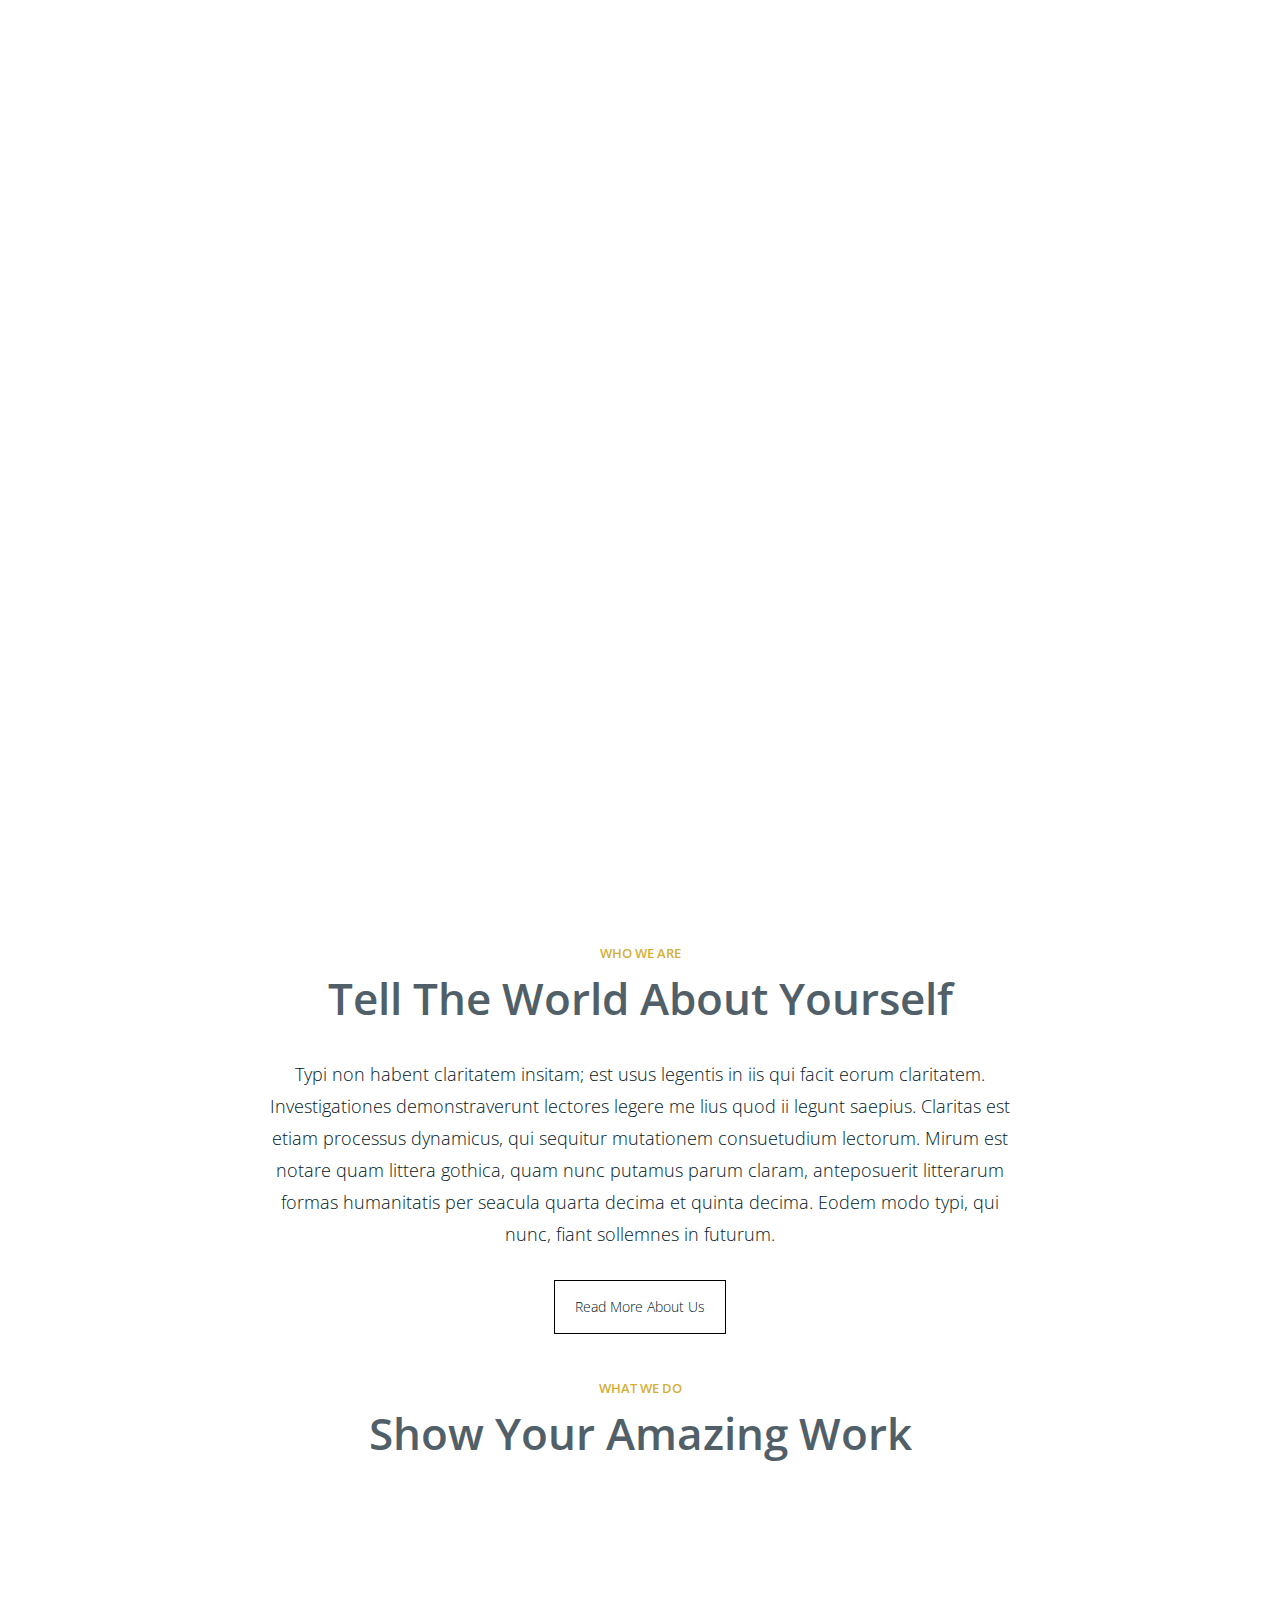
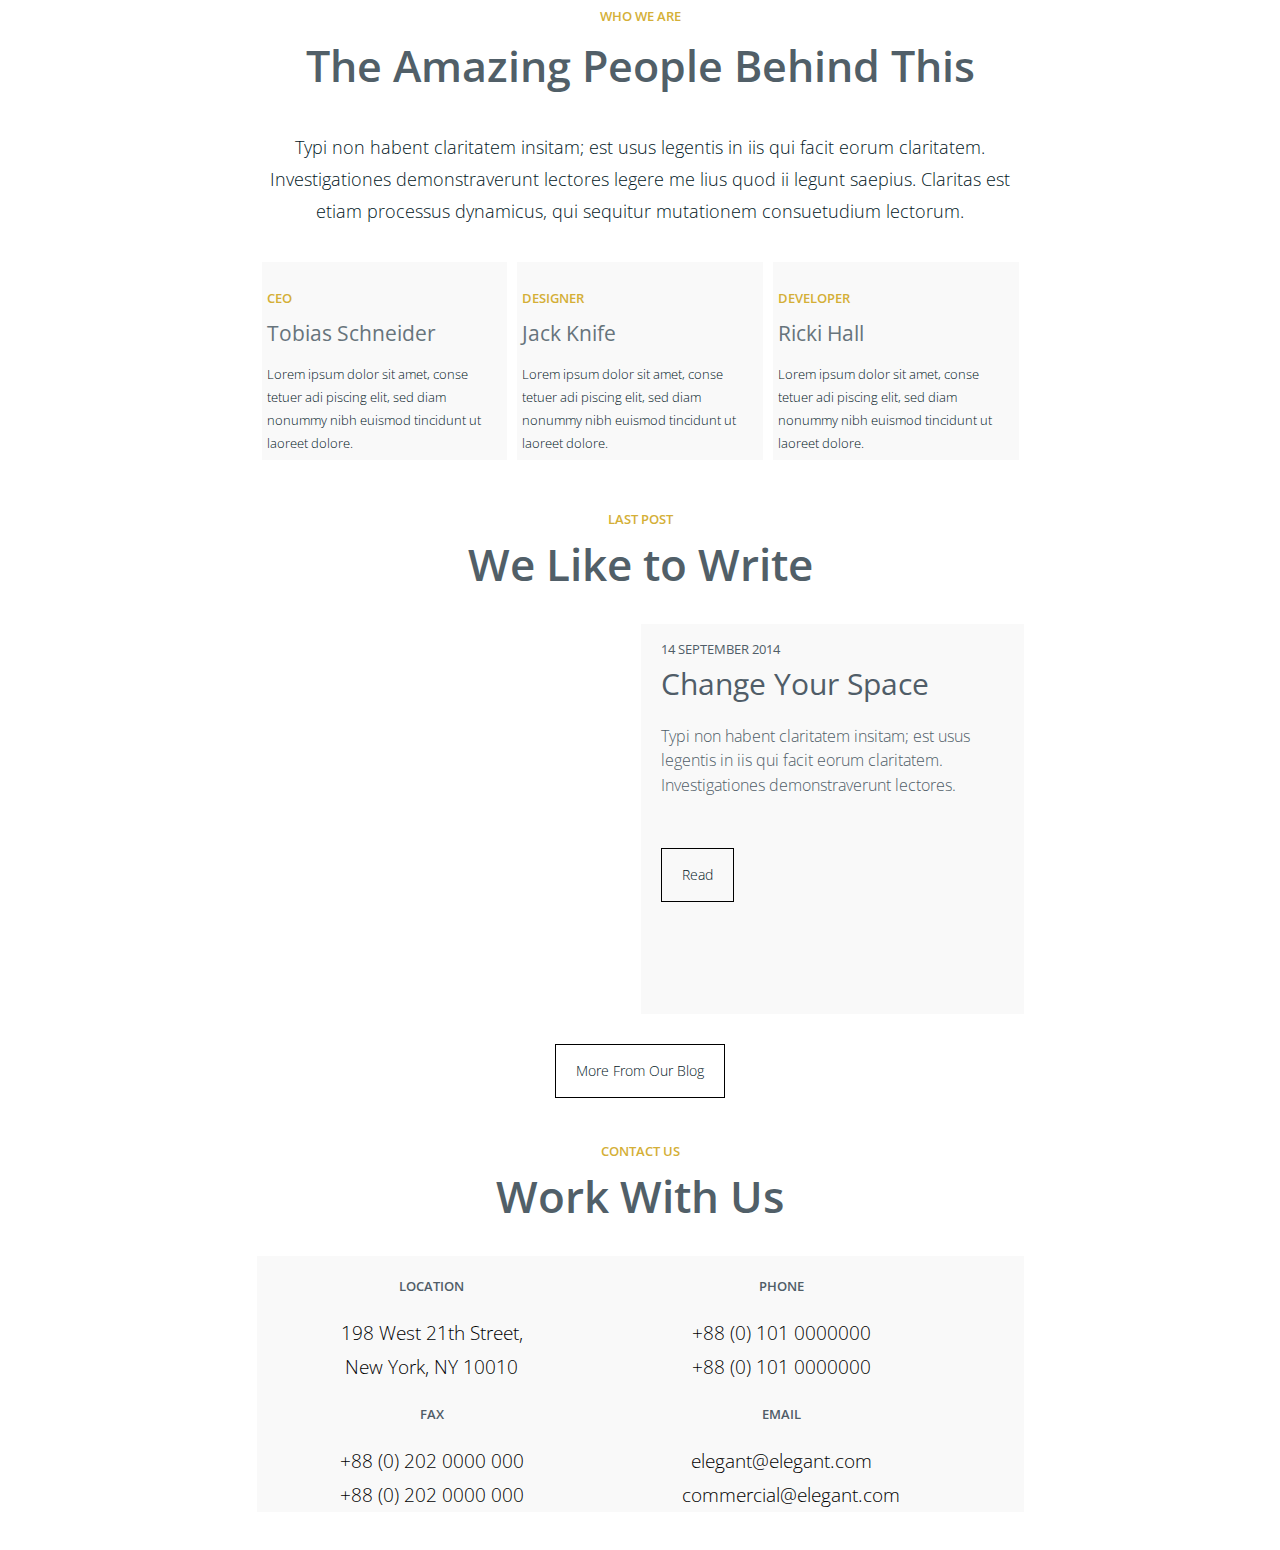
==== index.html @ 6fe23648 "Add files via upload" ====
<!DOCTYPE html>
<html lang="en">
  <head>
    <meta charset="UTF-8" />
    <meta name="viewport" content="width=device-width, initial-scale=1.0" />
    <title>Elegant - Home</title>
    <link rel="stylesheet" href="main.css" />
  </head>

  <body>
    <div class="menu-wrapper">
      <nav>
        <ul>
          <li><a href="index.html">Home</a></li>
          <li><a href="about.html">About</a></li>
          <li><a href="blog.html">Blog</a></li>
          <li><a href="work.html">Work</a></li>
          <li><a href="contact.html">Contact</a></li>
          <li><a href="project.html">Project</a></li>
        </ul>
      </nav>
    </div>
    <header>
      <div class="logo">
        <img src="img/logo.png" alt="" />
      </div>

      <div class="menu">
        <nav>
          <ul>
            <li><a href="index.html">Home</a></li>
            <li><a href="about.html">About</a></li>
            <li><a href="blog.html">Blog</a></li>
            <li><a href="work.html">Work</a></li>
            <li><a href="contact.html">Contact</a></li>
            <li><a href="project.html">Project</a></li>
          </ul>
        </nav>

        <div class="hamburglar" id="hamburger">
          <div id="hamburgertop"></div>
          <svg viewBox="-1 -1 66 66">
            <path
              id="hamburgercircle"
              d="M16,32h32c0,0,11.723-0.306,10.75-11 c-0.25-2.75-1.644-4.971-2.869-7.151C50.728,7.08,42.767,2.569,33.733,2.054C33.159,2.033,32.599,2,32,2C15.432,2,2,15.432,2,32 c0,16.566,13.432,30,30,30c16.566,0,30-13.434,30-30C62,15.5,48.5,2,32,2S1.875,15.5,1.875,32"
            ></path>
          </svg>
          <div id="hamburgerbottom"></div>
        </div>
      </div>

      <div class="header-main">
        <div class="header-main__text">Say Haloa to your Portfolio</div>
      </div>
      <div class="arrow__wrapper">
        <img src="img/project/img_arrow-down.png" alt="" class="arrow" />
      </div>
    </header>

    <section class="weare container">
      <div class="weare__toptext">Who we Are</div>
      <div class="weare__title">Tell The World About Yourself</div>
      <div class="weare__text">
        Typi non habent claritatem insitam; est usus legentis in iis qui facit
        eorum claritatem. Investigationes demonstraverunt lectores legere me
        lius quod ii legunt saepius. Claritas est etiam processus dynamicus, qui
        sequitur mutationem consuetudium lectorum. Mirum est notare quam littera
        gothica, quam nunc putamus parum claram, anteposuerit litterarum formas
        humanitatis per seacula quarta decima et quinta decima. Eodem modo typi,
        qui nunc, fiant sollemnes in futurum.
      </div>
      <a href="about.html" class="btn">Read More About Us</a>
    </section>

    <section class="wedo container">
      <div class="wedo__toptext">What We Do</div>
      <div class="wedo__title">Show Your Amazing Work</div>
      <div class="wrapper__img">
        <img src="img/img1.png" alt="" />
        <img src="img/img2.png" alt="" />
        <img src="img/img3.png" alt="" />
        <img src="img/img4.png" alt="" />
        <img src="img/img5.png" alt="" />
        <img src="img/img6.png" alt="" />
        <img src="img/img7.png" alt="" />
        <img src="img/img8.png" alt="" />
      </div>
    </section>

    <section class="weare2 container">
      <div class="weare2__toptext">Who we Are</div>
      <div class="weare2__title">The Amazing People Behind This</div>
      <div class="weare2__text">
        Typi non habent claritatem insitam; est usus legentis in iis qui facit
        eorum claritatem. Investigationes demonstraverunt lectores legere me
        lius quod ii legunt saepius. Claritas est etiam processus dynamicus, qui
        sequitur mutationem consuetudium lectorum.
      </div>
      <div class="flex-person">
        <div class="person">
          <img src="img/person1.png" alt="" />
          <div class="person__toptext">ceo</div>
          <div class="person__title">Tobias Schneider</div>
          <div class="person__text">
            Lorem ipsum dolor sit amet, conse tetuer adi piscing elit, sed diam
            nonummy nibh euismod tincidunt ut laoreet dolore.
          </div>
        </div>
        <div class="person">
          <img src="img/person2.png" alt="" />
          <div class="person__toptext">Designer</div>
          <div class="person__title">Jack Knife</div>
          <div class="person__text">
            Lorem ipsum dolor sit amet, conse tetuer adi piscing elit, sed diam
            nonummy nibh euismod tincidunt ut laoreet dolore.
          </div>
        </div>
        <div class="person">
          <img src="img/person3.png" alt="" />
          <div class="person__toptext">Developer</div>
          <div class="person__title">Ricki Hall</div>
          <div class="person__text">
            Lorem ipsum dolor sit amet, conse tetuer adi piscing elit, sed diam
            nonummy nibh euismod tincidunt ut laoreet dolore.
          </div>
        </div>
      </div>
    </section>

    <section class="lastpost container">
      <div class="lastpost__toptext">Last Post</div>
      <div class="lastpost__title">We Like to Write</div>
      <div class="lastpost__flex">
        <div class="img"></div>
        <div class="wrapper__text">
          <div class="data">14 September 2014</div>
          <div class="title">Change Your Space</div>
          <div class="text">
            Typi non habent claritatem insitam; est usus legentis in iis qui
            facit eorum claritatem. Investigationes demonstraverunt lectores.
          </div>
          <div class="wrapper-btn"><a href="#" class="btn">Read</a></div>
        </div>
      </div>

      <a href="blog.html" class="btn">More From Our Blog</a>
    </section>

    <section class="contactus container">
      <div class="contactus__toptext">Contact Us</div>
      <div class="contactus__title">Work With Us</div>
      <div class="contactus__flex">
        <div class="contactus__add">
          <div class="title">Location</div>
          <span>198 West 21th Street, New York, NY 10010</span>
        </div>
        <div class="contactus__add">
          <div class="title">Phone</div>
          <span>+88 (0) 101 0000000 +88 (0) 101 0000000</span>
        </div>
        <div class="contactus__add">
          <div class="title">Fax</div>
          <span>+88 (0) 202 0000 000 +88 (0) 202 0000 000</span>
        </div>
        <div class="contactus__add">
          <div class="title">Email</div>
          <span>elegant@elegant.com commercial@elegant.com</span>
        </div>
      </div>
    </section>

    <script src="https://ajax.googleapis.com/ajax/libs/jquery/3.5.1/jquery.min.js"></script>
    <script src="script.js"></script>
  </body>
</html>
---- main.css ----
@import url("https://fonts.googleapis.com/css2?family=Open+Sans:ital,wght@0,300;0,400;0,600;1,300&display=swap");
@import url("https://fonts.googleapis.com/css2?family=Cardo:wght@400;700&display=swap");
html, body, div, span, applet, object, iframe,
h1, h2, h3, h4, h5, h6, p, blockquote, pre,
a, abbr, acronym, address, big, cite, code,
del, dfn, em, img, ins, kbd, q, s, samp,
small, strike, strong, sub, sup, tt, var,
b, u, i, center,
dl, dt, dd, ol, ul, li,
fieldset, form, label, legend,
table, caption, tbody, tfoot, thead, tr, th, td,
article, aside, canvas, details, embed,
figure, figcaption, footer, header, hgroup,
menu, nav, output, ruby, section, summary,
time, mark, audio, video {
  margin: 0;
  padding: 0;
  border: 0;
  font-size: 100%;
  font: inherit;
  vertical-align: baseline;
}

/* HTML5 display-role reset for older browsers */
article, aside, details, figcaption, figure,
footer, header, hgroup, menu, nav, section {
  display: block;
}

body {
  line-height: 1;
}

ol, ul {
  list-style: none;
}

blockquote, q {
  quotes: none;
}

blockquote:before, blockquote:after,
q:before, q:after {
  content: '';
  content: none;
}

table {
  border-collapse: collapse;
  border-spacing: 0;
}

/* humburger */
body.no-scroll {
  overflow: hidden;
}

.hamburglar {
  -webkit-transform: scale(1);
  transform: scale(1);
  margin: 0;
  position: relative;
  display: none;
  width: 50px;
  height: 50px;
  -webkit-touch-callout: none;
  -webkit-user-select: none;
  -moz-user-select: none;
  -ms-user-select: none;
  user-select: none;
  cursor: pointer;
  z-index: 1000;
}

@media (max-width: 830px) {
  .hamburglar {
    display: block;
  }
}

.hamburglar svg {
  width: 100%;
  height: 100%;
  display: block;
}

#hamburgertop,
#hamburgerbottom {
  position: absolute;
  display: block;
  height: 4px;
  width: 30px;
  border-radius: 50px;
  background: #ffff;
}

#hamburgertop {
  top: 12px;
  left: 10px;
}

#hamburgerbottom {
  top: 34px;
  left: 10px;
  -webkit-transform: translateY(-100%);
  transform: translateY(-100%);
}

#hamburgertop,
#hamburgerbottom {
  -webkit-transform-origin: 31px 2px;
  transform-origin: 31px 2px;
  -webkit-transform: rotate(0deg);
  transform: rotate(0deg);
  -webkit-transition: all 500ms cubic-bezier(0.8, -1.1, 0.5, 1.9);
  transition: all 500ms cubic-bezier(0.8, -1.1, 0.5, 1.9);
}

#hamburgercircle {
  stroke-width: 5;
  fill: none;
  stroke: #fff;
  stroke-linecap: round;
  stroke-linejoin: round;
  stroke-miterlimit: 10;
  stroke-dasharray: 0 100 33 300;
  stroke-dashoffset: 101;
  -webkit-transition: all 750ms ease;
  transition: all 750ms ease;
}

.hamburglar.is-open #hamburgercircle {
  stroke-dasharray: 1 100 190 300;
  stroke-dashoffset: 1;
}

.hamburglar.is-open #hamburgertop {
  -webkit-transform: translateX(-4.5px) rotate(-45deg);
  transform: translateX(-4.5px) rotate(-45deg);
}

.hamburglar.is-open #hamburgerbottom {
  -webkit-transform: translateX(-4.5px) rotate(45deg);
  transform: translateX(-4.5px) rotate(45deg);
}

/* humburger end */
body {
  overflow-x: hidden;
}

.container {
  margin: 0 auto;
  max-width: 767px;
}

@media (max-width: 830px) {
  .container {
    max-width: 600px;
  }
}

@media (max-width: 650px) {
  .container {
    max-width: none;
    margin: none;
  }
}

.menu-wrapper {
  z-index: 100;
  position: absolute;
  width: 100vw;
  height: 100vh;
  background-color: #cfd8dc;
  -webkit-transform: translateY(-1000%);
          transform: translateY(-1000%);
  -webkit-transition-duration: 0.3s;
          transition-duration: 0.3s;
}

.menu-wrapper_active {
  -webkit-transform: translate(0);
          transform: translate(0);
}

.menu-wrapper ul {
  height: 100vh;
  display: -webkit-box;
  display: -ms-flexbox;
  display: flex;
  -webkit-box-orient: vertical;
  -webkit-box-direction: normal;
      -ms-flex-direction: column;
          flex-direction: column;
  -webkit-box-pack: center;
      -ms-flex-pack: center;
          justify-content: center;
  -webkit-box-align: center;
      -ms-flex-align: center;
          align-items: center;
}

.menu-wrapper ul li {
  padding-bottom: 25px;
}

.menu-wrapper ul a {
  text-decoration: none;
  color: #ffffff;
  font-family: "Open Sans";
  font-size: 35px;
  font-weight: 600;
  font-style: normal;
  letter-spacing: normal;
  line-height: 60px;
  text-align: left;
  text-transform: uppercase;
  -webkit-transition-duration: 0.5s;
          transition-duration: 0.5s;
}

.menu-wrapper ul a:hover {
  color: #111;
}

.btn {
  display: inline-block;
  border: 1px solid #000000;
  padding: 10px 20px;
  color: #021725;
  font-family: "Open Sans";
  font-size: 14px;
  font-weight: 300;
  font-style: normal;
  letter-spacing: normal;
  line-height: 32px;
  text-align: center;
  text-decoration: none;
  -webkit-transition-duration: 0.3s;
          transition-duration: 0.3s;
}

.btn:hover {
  color: #ffff;
  background-color: #000000;
}

.logo {
  position: absolute;
  left: 2%;
  top: 1%;
}

.logo__fixed {
  position: fixed;
}

@media (max-width: 830px) {
  .logo {
    left: 5%;
    top: 5%;
  }
}

.menu {
  position: absolute;
  right: 7%;
  top: 1%;
}

.menu ul {
  display: -webkit-box;
  display: -ms-flexbox;
  display: flex;
  -webkit-box-pack: center;
      -ms-flex-pack: center;
          justify-content: center;
  -webkit-box-align: center;
      -ms-flex-align: center;
          align-items: center;
}

.menu ul li {
  display: inline-block;
  padding-left: 20px;
}

.menu ul li a {
  text-decoration: none;
  color: #ffffff;
  font-family: "Open Sans";
  font-size: 16px;
  font-weight: 600;
  font-style: normal;
  letter-spacing: normal;
  line-height: 60px;
  text-align: left;
  text-transform: uppercase;
  -webkit-transition-duration: 0.5s;
          transition-duration: 0.5s;
}

.menu ul li a:hover {
  color: #111;
}

@media (max-width: 830px) {
  .menu {
    right: 5%;
    top: 3%;
  }
  .menu nav {
    display: none;
  }
}

.header-main {
  height: 100vh;
  width: 100vw;
  background-image: url(img/bg.png);
  background-repeat: no-repeat;
  background-size: cover;
  display: -webkit-box;
  display: -ms-flexbox;
  display: flex;
  -webkit-box-pack: center;
      -ms-flex-pack: center;
          justify-content: center;
  -webkit-box-align: center;
      -ms-flex-align: center;
          align-items: center;
}

.header-main__text {
  text-align: center;
  color: #ffffff;
  font-family: "Open Sans";
  font-size: calc( 40px + 40 * ((100vw - 320px) / 960));
  font-weight: 300;
  font-style: normal;
  letter-spacing: normal;
  line-height: 60px;
}

@media (max-width: 830px) {
  .header-main {
    background-image: url(img/index_mobile/bg.png);
  }
}

.weare {
  display: -webkit-box;
  display: -ms-flexbox;
  display: flex;
  -webkit-box-pack: center;
      -ms-flex-pack: center;
          justify-content: center;
  -webkit-box-align: center;
      -ms-flex-align: center;
          align-items: center;
  -webkit-box-orient: vertical;
  -webkit-box-direction: normal;
      -ms-flex-direction: column;
          flex-direction: column;
  padding-top: 3%;
}

.weare__toptext {
  color: #d4af37;
  font-family: "Open Sans";
  font-size: 13px;
  font-weight: 600;
  font-style: normal;
  letter-spacing: normal;
  line-height: 30px;
  text-align: left;
  text-transform: uppercase;
  margin-bottom: 10px;
}

.weare__title {
  color: #515f68;
  font-family: "Open Sans";
  font-size: calc( 25px + 19 * ((100vw - 320px) / 960));
  font-weight: 600;
  font-style: normal;
  letter-spacing: normal;
  line-height: 40px;
  text-align: left;
  margin-bottom: 40px;
}

.weare__text {
  max-width: 757px;
  color: #021725;
  font-family: "Open Sans";
  font-size: 18px;
  font-weight: 300;
  font-style: normal;
  letter-spacing: normal;
  line-height: 32px;
  text-align: center;
  margin-bottom: 30px;
}

.wedo {
  display: -webkit-box;
  display: -ms-flexbox;
  display: flex;
  -webkit-box-pack: center;
      -ms-flex-pack: center;
          justify-content: center;
  -webkit-box-align: center;
      -ms-flex-align: center;
          align-items: center;
  -webkit-box-orient: vertical;
  -webkit-box-direction: normal;
      -ms-flex-direction: column;
          flex-direction: column;
  padding-top: 3%;
}

.wedo__toptext {
  color: #d4af37;
  font-family: "Open Sans";
  font-size: 13px;
  font-weight: 600;
  font-style: normal;
  letter-spacing: normal;
  line-height: 30px;
  text-align: left;
  text-transform: uppercase;
  margin-bottom: 10px;
}

.wedo__title {
  color: #515f68;
  font-family: "Open Sans";
  font-size: calc( 25px + 19 * ((100vw - 320px) / 960));
  font-weight: 600;
  font-style: normal;
  letter-spacing: normal;
  line-height: 40px;
  text-align: left;
  margin-bottom: 40px;
}

.wrapper__img {
  margin: 30px;
  width: 100vw;
  display: -webkit-box;
  display: -ms-flexbox;
  display: flex;
  -ms-flex-wrap: wrap;
      flex-wrap: wrap;
  -webkit-box-pack: center;
      -ms-flex-pack: center;
          justify-content: center;
}

.wrapper__img img {
  margin: 5px;
}

.weare2 {
  display: -webkit-box;
  display: -ms-flexbox;
  display: flex;
  -webkit-box-pack: center;
      -ms-flex-pack: center;
          justify-content: center;
  -webkit-box-align: center;
      -ms-flex-align: center;
          align-items: center;
  -webkit-box-orient: vertical;
  -webkit-box-direction: normal;
      -ms-flex-direction: column;
          flex-direction: column;
  padding-top: 3%;
}

.weare2__toptext {
  color: #d4af37;
  font-family: "Open Sans";
  font-size: 13px;
  font-weight: 600;
  font-style: normal;
  letter-spacing: normal;
  line-height: 30px;
  text-align: left;
  text-transform: uppercase;
  margin-bottom: 10px;
}

.weare2__title {
  color: #515f68;
  font-family: "Open Sans";
  font-size: calc( 25px + 18 * ((100vw - 320px) / 960));
  font-weight: 600;
  font-style: normal;
  letter-spacing: normal;
  line-height: 50px;
  text-align: left;
  margin-bottom: 40px;
}

.weare2__text {
  max-width: 757px;
  color: #021725;
  font-family: "Open Sans";
  font-size: 18px;
  font-weight: 300;
  font-style: normal;
  letter-spacing: normal;
  line-height: 32px;
  text-align: center;
  margin-bottom: 30px;
}

.weare2 .flex-person {
  display: -webkit-box;
  display: -ms-flexbox;
  display: flex;
  -webkit-box-pack: center;
      -ms-flex-pack: center;
          justify-content: center;
  -webkit-box-align: center;
      -ms-flex-align: center;
          align-items: center;
}

.weare2 .person {
  margin: 5px;
  padding: 5px;
  background-color: #f9f9f9;
}

.weare2 .person__toptext {
  color: #d4af37;
  font-family: "Open Sans";
  font-size: 13px;
  font-weight: 600;
  font-style: normal;
  letter-spacing: normal;
  line-height: 30px;
  text-align: left;
  text-transform: uppercase;
}

.weare2 .person__title {
  color: #67747c;
  font-family: "Open Sans";
  font-size: 21px;
  font-weight: 400;
  font-style: normal;
  letter-spacing: normal;
  line-height: 40px;
  text-align: left;
  margin-bottom: 10px;
}

.weare2 .person__text {
  color: #021725;
  font-family: "Open Sans";
  font-size: 13px;
  font-weight: 300;
  font-style: normal;
  letter-spacing: normal;
  line-height: 23px;
  text-align: left;
}

@media (max-width: 830px) {
  .weare2 .flex-person {
    -webkit-box-orient: vertical;
    -webkit-box-direction: normal;
        -ms-flex-direction: column;
            flex-direction: column;
  }
  .weare2 .person {
    text-align: center;
  }
  .weare2 .person__toptext {
    text-align: center;
  }
  .weare2 .person__title {
    text-align: center;
  }
  .weare2 .person__text {
    text-align: center;
    max-width: 400px;
  }
}

.lastpost {
  display: -webkit-box;
  display: -ms-flexbox;
  display: flex;
  -webkit-box-pack: center;
      -ms-flex-pack: center;
          justify-content: center;
  -webkit-box-align: center;
      -ms-flex-align: center;
          align-items: center;
  -webkit-box-orient: vertical;
  -webkit-box-direction: normal;
      -ms-flex-direction: column;
          flex-direction: column;
  padding-top: 3%;
}

.lastpost__toptext {
  color: #d4af37;
  font-family: "Open Sans";
  font-size: 13px;
  font-weight: 600;
  font-style: normal;
  letter-spacing: normal;
  line-height: 30px;
  text-align: left;
  text-transform: uppercase;
  margin-bottom: 10px;
}

.lastpost__title {
  color: #515f68;
  font-family: "Open Sans";
  font-size: calc( 27px + 17 * ((100vw - 320px) / 960));
  font-weight: 600;
  font-style: normal;
  letter-spacing: normal;
  line-height: 40px;
  text-align: left;
  margin-bottom: 40px;
}

.lastpost__flex {
  margin-bottom: 30px;
  display: -webkit-box;
  display: -ms-flexbox;
  display: flex;
}

.lastpost__flex .img {
  min-width: 384px;
  height: 390px;
  background-image: url(img/lastpost.png);
  background-repeat: no-repeat;
  background-size: cover;
}

.lastpost .wrapper__text {
  padding: 20px;
  background-color: #f9f9f9;
}

.lastpost .wrapper__text .data {
  color: #505d68;
  font-family: "Open Sans";
  font-size: 13px;
  font-weight: 400;
  font-style: normal;
  letter-spacing: normal;
  line-height: 10px;
  text-align: left;
  text-transform: uppercase;
}

.lastpost .wrapper__text .title {
  color: #505d68;
  font-family: "Open Sans";
  font-size: 30px;
  font-weight: 400;
  font-style: normal;
  letter-spacing: normal;
  line-height: 60px;
  margin-bottom: 10px;
}

.lastpost .wrapper__text .text {
  color: #505d68;
  font-family: "Open Sans";
  font-size: 16px;
  font-weight: 300;
  font-style: normal;
  letter-spacing: normal;
  line-height: 24.7px;
  margin-bottom: 50px;
}

@media (max-width: 830px) {
  .lastpost__flex {
    width: 100vw;
    -ms-flex-wrap: wrap;
        flex-wrap: wrap;
  }
  .lastpost__flex .img {
    width: 100%;
  }
  .lastpost .wrapper__text {
    width: 100vw;
  }
  .lastpost .wrapper__text .data {
    text-align: center;
  }
  .lastpost .wrapper__text .title {
    text-align: center;
  }
  .lastpost .wrapper__text .text {
    text-align: center;
    max-width: 500px;
    margin-left: auto;
    margin-right: auto;
  }
  .lastpost .wrapper__text .wrapper-btn {
    display: -webkit-box;
    display: -ms-flexbox;
    display: flex;
    -webkit-box-pack: center;
        -ms-flex-pack: center;
            justify-content: center;
  }
}

@media (max-width: 400px) {
  .lastpost .img {
    display: none;
  }
}

.contactus {
  display: -webkit-box;
  display: -ms-flexbox;
  display: flex;
  -webkit-box-pack: center;
      -ms-flex-pack: center;
          justify-content: center;
  -webkit-box-align: center;
      -ms-flex-align: center;
          align-items: center;
  -webkit-box-orient: vertical;
  -webkit-box-direction: normal;
      -ms-flex-direction: column;
          flex-direction: column;
  padding-top: 3%;
  padding-bottom: 3%;
}

.contactus__toptext {
  color: #d4af37;
  font-family: "Open Sans";
  font-size: 13px;
  font-weight: 600;
  font-style: normal;
  letter-spacing: normal;
  line-height: 30px;
  text-align: left;
  text-transform: uppercase;
  margin-bottom: 10px;
}

.contactus__title {
  color: #515f68;
  font-family: "Open Sans";
  font-size: calc( 27px + 17 * ((100vw - 320px) / 960));
  font-weight: 600;
  font-style: normal;
  letter-spacing: normal;
  line-height: 40px;
  text-align: left;
  margin-bottom: 40px;
}

.contactus__flex {
  background-color: #f9f9f9;
  display: -webkit-box;
  display: -ms-flexbox;
  display: flex;
  -ms-flex-wrap: wrap;
      flex-wrap: wrap;
}

.contactus__add {
  display: -webkit-box;
  display: -ms-flexbox;
  display: flex;
  -webkit-box-orient: vertical;
  -webkit-box-direction: normal;
      -ms-flex-direction: column;
          flex-direction: column;
  -webkit-box-pack: center;
      -ms-flex-pack: center;
          justify-content: center;
  -webkit-box-align: center;
      -ms-flex-align: center;
          align-items: center;
  -webkit-box-sizing: border-box;
          box-sizing: border-box;
  width: 350px;
}

.contactus__add .title {
  margin: 0 auto;
  text-align: center;
  color: #505d68;
  font-family: "Open Sans";
  font-size: 13px;
  font-weight: 600;
  font-style: normal;
  letter-spacing: normal;
  line-height: 60px;
  text-align: left;
  text-transform: uppercase;
}

.contactus__add span {
  display: inline-block;
  width: 200px;
  font-family: "Open Sans";
  font-size: 19px;
  font-weight: 300;
  font-style: normal;
  letter-spacing: normal;
  line-height: 34px;
  text-align: center;
}

@media (max-width: 830px) {
  .contactus .contactus__add {
    width: 100vw;
  }
}

.work {
  background-image: url(img/work/bg3.jpg);
  background-repeat: no-repeat;
  background-size: cover;
  width: 100vw;
  min-height: 400px;
}

.ourwork {
  padding-top: 3%;
  padding-bottom: 3%;
  display: -webkit-box;
  display: -ms-flexbox;
  display: flex;
  -webkit-box-pack: center;
      -ms-flex-pack: center;
          justify-content: center;
  -webkit-box-align: center;
      -ms-flex-align: center;
          align-items: center;
  -webkit-box-orient: vertical;
  -webkit-box-direction: normal;
      -ms-flex-direction: column;
          flex-direction: column;
}

.ourwork__toptext {
  color: #d4af37;
  font-family: "Open Sans";
  font-size: 13px;
  font-weight: 600;
  font-style: normal;
  letter-spacing: normal;
  line-height: 30px;
  text-align: left;
  text-transform: uppercase;
  margin-bottom: 10px;
}

.ourwork__title {
  color: #515f68;
  font-family: "Open Sans";
  font-size: calc( 27px + 17 * ((100vw - 320px) / 960));
  font-weight: 600;
  font-style: normal;
  letter-spacing: normal;
  line-height: 40px;
  text-align: left;
  margin-bottom: 40px;
}

.ourwork__text {
  max-width: 757px;
  color: #021725;
  font-family: "Open Sans";
  font-size: 18px;
  font-weight: 300;
  font-style: normal;
  letter-spacing: normal;
  line-height: 32px;
  text-align: center;
  margin-bottom: 30px;
}

.project {
  background-image: url(img/project/bg.png);
  width: 100vw;
  height: 100vh;
  background-repeat: no-repeat;
  background-size: cover;
}

.wrapper-flex {
  padding-top: 3%;
  padding-bottom: 3%;
  display: -webkit-box;
  display: -ms-flexbox;
  display: flex;
  -webkit-box-pack: center;
      -ms-flex-pack: center;
          justify-content: center;
  -webkit-box-align: start;
      -ms-flex-align: start;
          align-items: flex-start;
}

.content {
  display: -webkit-box;
  display: -ms-flexbox;
  display: flex;
  -webkit-box-orient: vertical;
  -webkit-box-direction: normal;
      -ms-flex-direction: column;
          flex-direction: column;
}

.content__title {
  color: #000000;
  font-family: "Open Sans";
  font-size: 45px;
  font-weight: 700;
  font-style: normal;
  letter-spacing: normal;
  line-height: 32px;
  margin-bottom: 70px;
}

.content__text {
  color: #000000;
  font-family: Cardo;
  font-size: 20px;
  font-weight: 400;
  font-style: normal;
  letter-spacing: normal;
  line-height: 32px;
  text-align: left;
  margin-bottom: 50px;
}

.content img {
  margin-bottom: 15px;
}

@media (max-width: 700px) {
  .content__title {
    text-align: center;
  }
  .content__text {
    padding-left: 5px;
    padding-right: 5px;
  }
  .content img {
    width: 100vw;
  }
}

.aside {
  margin-left: 55px;
}

@media (max-width: 1050px) {
  .aside {
    display: none;
  }
}

.btns__wrapper {
  padding-top: 3%;
  padding-bottom: 3%;
  display: -webkit-box;
  display: -ms-flexbox;
  display: flex;
  -webkit-box-pack: justify;
      -ms-flex-pack: justify;
          justify-content: space-between;
  -webkit-box-align: center;
      -ms-flex-align: center;
          align-items: center;
}

.btns__wrapper .btn_pr {
  color: #c0c0c0;
  font-family: "Open Sans";
  font-size: 15px;
  font-weight: 300;
  font-style: normal;
  letter-spacing: normal;
  line-height: 32px;
  text-align: center;
  text-transform: uppercase;
  border: 1px solid #a1a1a1;
  padding: 10px 50px;
}

@media (max-width: 700px) {
  .btns__wrapper {
    -webkit-box-orient: vertical;
    -webkit-box-direction: normal;
        -ms-flex-direction: column;
            flex-direction: column;
  }
  .btns__wrapper .btn_pr {
    margin: 10px;
  }
}

.arrow__wrapper {
  width: 100vw;
  position: absolute;
  bottom: 3%;
  display: -webkit-box;
  display: -ms-flexbox;
  display: flex;
  -webkit-box-pack: center;
      -ms-flex-pack: center;
          justify-content: center;
  -webkit-box-align: center;
      -ms-flex-align: center;
          align-items: center;
}

.arrow__wrapper .arrow {
  cursor: pointer;
}

.contact {
  background-image: url(img/contact/bg.png);
  background-repeat: no-repeat;
  background-size: 100% 100%;
  width: 100vw;
  min-height: 400px;
}

.thisit {
  padding-top: 3%;
  padding-bottom: 3%;
  width: 100vw;
  display: -webkit-box;
  display: -ms-flexbox;
  display: flex;
  -webkit-box-pack: center;
      -ms-flex-pack: center;
          justify-content: center;
  -webkit-box-align: center;
      -ms-flex-align: center;
          align-items: center;
  -webkit-box-orient: vertical;
  -webkit-box-direction: normal;
      -ms-flex-direction: column;
          flex-direction: column;
}

.thisit .btn {
  padding-left: 50px;
  padding-right: 50px;
}

.thisit__toptext {
  color: #d4af37;
  font-family: "Open Sans";
  font-size: 13px;
  font-weight: 600;
  font-style: normal;
  letter-spacing: normal;
  line-height: 30px;
  text-align: left;
  text-transform: uppercase;
  margin-bottom: 10px;
}

.thisit__title {
  color: #515f68;
  font-family: "Open Sans";
  font-size: calc( 27px + 17 * ((100vw - 320px) / 960));
  font-weight: 600;
  font-style: normal;
  letter-spacing: normal;
  line-height: 40px;
  text-align: left;
  margin-bottom: 40px;
}

.thisit__flex {
  width: 100vw;
  margin-bottom: 50px;
  display: -webkit-box;
  display: -ms-flexbox;
  display: flex;
  -webkit-box-pack: center;
      -ms-flex-pack: center;
          justify-content: center;
  -webkit-box-align: center;
      -ms-flex-align: center;
          align-items: center;
  -ms-flex-wrap: wrap;
      flex-wrap: wrap;
}

.block1 {
  position: relative;
  padding: 80px 40px 100px 20px;
  -webkit-box-sizing: border-box;
          box-sizing: border-box;
  margin-right: 6px;
  margin-bottom: 6px;
  min-height: 300px;
  -ms-flex-preferred-size: 39%;
      flex-basis: 39%;
  color: #ffffff;
  font-family: "Open Sans";
  font-size: 25px;
  font-weight: 400;
  font-style: normal;
  letter-spacing: normal;
  line-height: 32px;
  background-color: #d3b000;
}

.block1::before {
  content: "";
  position: absolute;
  left: 10%;
  top: 11%;
  display: inline-block;
  width: 31px;
  height: 3px;
  background-color: #ffffff;
}

@media (max-width: 650px) {
  .block1 {
    -ms-flex-preferred-size: 100%;
        flex-basis: 100%;
    padding: none;
    margin-right: 0px;
    height: 100px;
    display: -webkit-box;
    display: -ms-flexbox;
    display: flex;
    -webkit-box-pack: center;
        -ms-flex-pack: center;
            justify-content: center;
  }
  .block1__text {
    width: 200px;
  }
}

.block2 {
  margin-bottom: 6px;
  min-height: 300px;
  -ms-flex-preferred-size: 60%;
      flex-basis: 60%;
  background-image: url(img/contact/img2.png);
  background-repeat: no-repeat;
  background-size: cover;
}

@media (max-width: 650px) {
  .block2 {
    -ms-flex-preferred-size: 100%;
        flex-basis: 100%;
  }
}

.block3 {
  min-height: 300px;
  -ms-flex-preferred-size: 60%;
      flex-basis: 60%;
  margin-right: 6px;
  display: -webkit-box;
  display: -ms-flexbox;
  display: flex;
  -webkit-box-pack: center;
      -ms-flex-pack: center;
          justify-content: center;
  -webkit-box-align: center;
      -ms-flex-align: center;
          align-items: center;
  background-color: #f9f9f9;
}

.block3__text {
  font-family: "Open Sans";
  font-size: calc( 15px + 5 * ((100vw - 320px) / 960));
  font-weight: 300;
  font-style: normal;
  letter-spacing: normal;
  line-height: 32px;
  max-width: 358px;
}

@media (max-width: 650px) {
  .block3 {
    -ms-flex-preferred-size: 100%;
        flex-basis: 100%;
    margin-right: 0px;
  }
}

.block4 {
  position: relative;
  min-height: 300px;
  -ms-flex-preferred-size: 39%;
      flex-basis: 39%;
  background-color: #212121;
}

.block4__text {
  margin-top: 60px;
  margin-left: 30px;
  color: #ffffff;
  font-family: "Open Sans";
  font-size: 25px;
  font-weight: 400;
  font-style: normal;
  letter-spacing: normal;
  line-height: 32px;
}

.block4::before {
  content: "";
  position: absolute;
  left: 10%;
  top: 11%;
  display: inline-block;
  width: 31px;
  height: 3px;
  background-color: #ffffff;
}

@media (max-width: 650px) {
  .block4 {
    -ms-flex-preferred-size: 100%;
        flex-basis: 100%;
    height: 100px;
    display: -webkit-box;
    display: -ms-flexbox;
    display: flex;
    -webkit-box-pack: center;
        -ms-flex-pack: center;
            justify-content: center;
  }
  .block4__text {
    width: 250px;
  }
}

.about {
  background-image: url(img/about/bg.png);
  width: 100vw;
  height: 100vh;
  background-repeat: no-repeat;
  background-size: cover;
}

.thing {
  padding: 6% 20%;
  display: -webkit-box;
  display: -ms-flexbox;
  display: flex;
  -webkit-box-pack: center;
      -ms-flex-pack: center;
          justify-content: center;
  -webkit-box-align: center;
      -ms-flex-align: center;
          align-items: center;
}

.thing .text {
  color: #919aa0;
  font-family: "Open Sans";
  font-size: calc( 13px + 5 * ((100vw - 320px) / 960));
  font-weight: 300;
  font-style: normal;
  letter-spacing: normal;
  line-height: 30px;
  text-align: center;
}

@media (max-width: 550px) {
  .thing .text {
    line-height: 20px;
  }
}

.services {
  display: -webkit-box;
  display: -ms-flexbox;
  display: flex;
}

.services__img {
  height: 450px;
  -ms-flex-preferred-size: 50%;
      flex-basis: 50%;
  background-image: url(img/about/img.png);
  background-repeat: no-repeat;
  background-size: cover;
}

.services__content {
  -ms-flex-preferred-size: 50%;
      flex-basis: 50%;
  background-color: #f9f9f9;
  padding: 20px;
}

.services__content .title {
  margin-bottom: 14%;
  color: #505d68;
  font-family: "Open Sans";
  font-size: 45px;
  font-weight: 600;
  font-style: normal;
  letter-spacing: normal;
  line-height: 60px;
}

.services__content .text__flex {
  display: -webkit-box;
  display: -ms-flexbox;
  display: flex;
  -webkit-box-pack: justify;
      -ms-flex-pack: justify;
          justify-content: space-between;
}

.services__content .text1 {
  max-width: 210px;
  color: #505d68;
  font-family: "Open Sans";
  font-size: 18px;
  font-weight: 300;
  font-style: normal;
  letter-spacing: normal;
  line-height: 30px;
}

.services__content .text2 {
  max-width: 210px;
  color: #505d68;
  font-family: "Open Sans";
  font-size: 18px;
  font-weight: 300;
  font-style: normal;
  letter-spacing: normal;
  line-height: 30px;
}

@media (max-width: 830px) {
  .services {
    -ms-flex-wrap: wrap;
        flex-wrap: wrap;
  }
  .services__img {
    -ms-flex-preferred-size: 100%;
        flex-basis: 100%;
  }
  .services__content {
    -ms-flex-preferred-size: 100%;
        flex-basis: 100%;
  }
}

@media (max-width: 550px) {
  .services__content .title {
    text-align: center;
  }
  .services__content .text__flex {
    -webkit-box-orient: vertical;
    -webkit-box-direction: normal;
        -ms-flex-direction: column;
            flex-direction: column;
  }
  .services__content .text__flex .text1,
  .services__content .text__flex .text2 {
    width: 100vw;
    margin: 0 auto;
    margin-bottom: 50px;
  }
}

.blog-wrapper__flex {
  max-width: 1151px;
  margin: 0 auto;
  background-color: #f9f9f9;
  display: -webkit-box;
  display: -ms-flexbox;
  display: flex;
}

@media (max-width: 900px) {
  .blog-wrapper__flex {
    -ms-flex-wrap: wrap;
        flex-wrap: wrap;
  }
}

@media (max-width: 900px) {
  .blog-wrapper__flex {
    max-width: none;
  }
}

.blog {
  background-image: url(img/blog/bg.png);
  background-repeat: no-repeat;
  background-size: 100% 100%;
  width: 100vw;
  min-height: 400px;
}

@media (max-width: 600px) {
  .blog {
    background-image: url(img/blog/bg2.jpg);
  }
}

.posts {
  -ms-flex-preferred-size: 75%;
      flex-basis: 75%;
  display: -webkit-box;
  display: -ms-flexbox;
  display: flex;
  -webkit-box-pack: center;
      -ms-flex-pack: center;
          justify-content: center;
  -webkit-box-orient: vertical;
  -webkit-box-direction: normal;
      -ms-flex-direction: column;
          flex-direction: column;
}

@media (max-width: 900px) {
  .posts {
    -ms-flex-preferred-size: 100%;
        flex-basis: 100%;
  }
}

.post {
  margin: 30px;
  padding: 30px;
  background-color: #fff;
}

.post__title {
  color: #000000;
  font-family: "Open Sans";
  font-size: 30px;
  font-weight: 300;
  font-style: normal;
  letter-spacing: normal;
  line-height: 66px;
}

@media (max-width: 600px) {
  .post__title {
    line-height: 33px;
  }
}

.post__data {
  color: #d3b000;
  font-family: "Open Sans";
  font-size: 15px;
  font-weight: 300;
  font-style: normal;
  letter-spacing: normal;
  line-height: 66px;
}

.post__text {
  color: #021725;
  font-family: Cardo;
  font-size: 16px;
  font-weight: 400;
  font-style: normal;
  letter-spacing: normal;
  line-height: 25px;
  margin-bottom: 35px;
}

@media (max-width: 600px) {
  .post__text {
    line-height: 20px;
  }
}

.post .btn {
  padding-left: 40px;
  padding-right: 40px;
}

@media (max-width: 900px) {
  .post img {
    width: 100%;
  }
}

.recent {
  -ms-flex-preferred-size: 25%;
      flex-basis: 25%;
}

.recent .title {
  position: relative;
  width: 100%;
  color: #838d93;
  font-family: "Open Sans";
  font-size: 23px;
  font-weight: 300;
  font-style: normal;
  letter-spacing: normal;
  line-height: 32px;
  margin-bottom: 25px;
  margin-top: 25px;
}

.recent .title::before {
  content: "";
  position: absolute;
  display: inline-block;
  background-color: #d3b000;
  height: 3px;
  border-radius: 15px;
  bottom: -10px;
  right: 10px;
  left: 0px;
}

.recent img {
  width: 80%;
  padding-left: 6%;
  margin: 0 auto;
}

.recent .text {
  color: #021725;
  font-family: "Open Sans";
  font-size: 16px;
  font-weight: 100;
  font-style: italic;
  letter-spacing: normal;
  line-height: 32px;
}

@media (max-width: 900px) {
  .recent {
    padding: 5%;
    -ms-flex-preferred-size: 100%;
        flex-basis: 100%;
  }
  .recent img {
    width: 297px;
    padding-left: 0%;
    height: 299px;
  }
}
/*# sourceMappingURL=main.css.map */
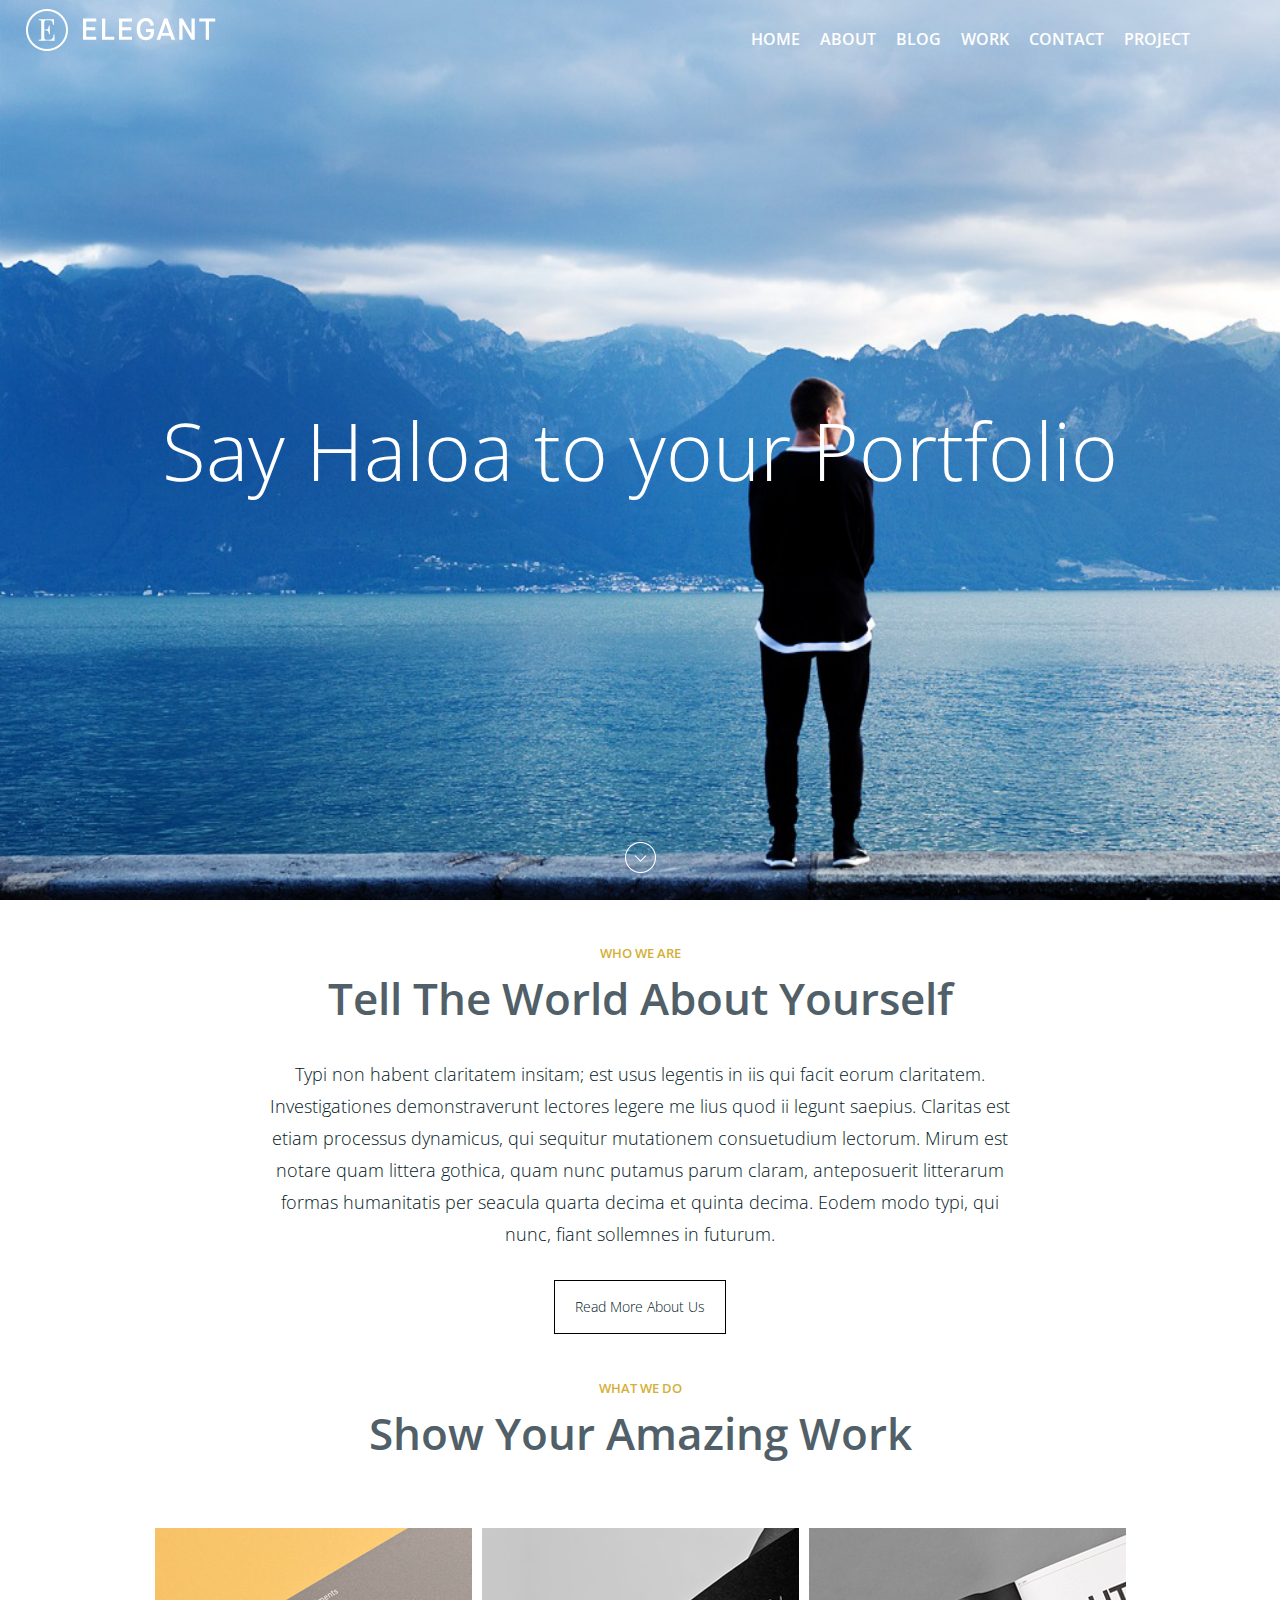
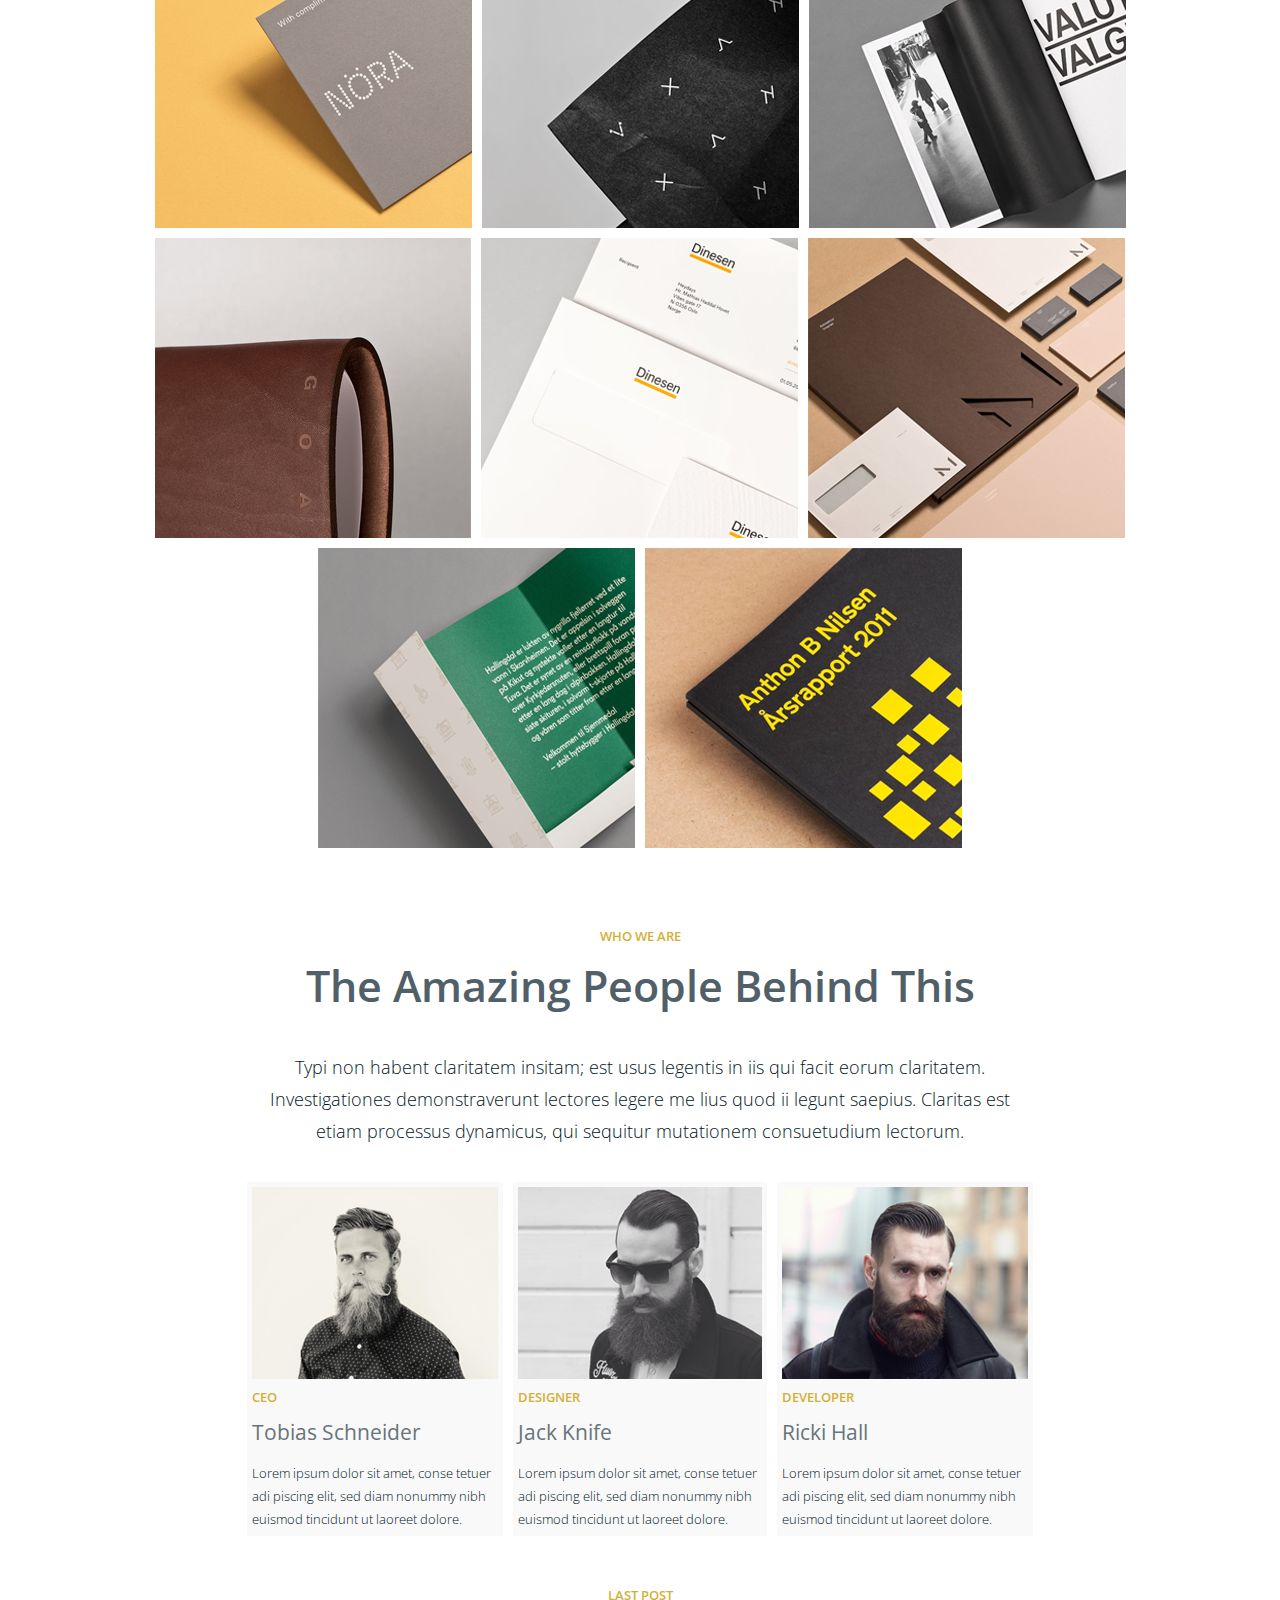
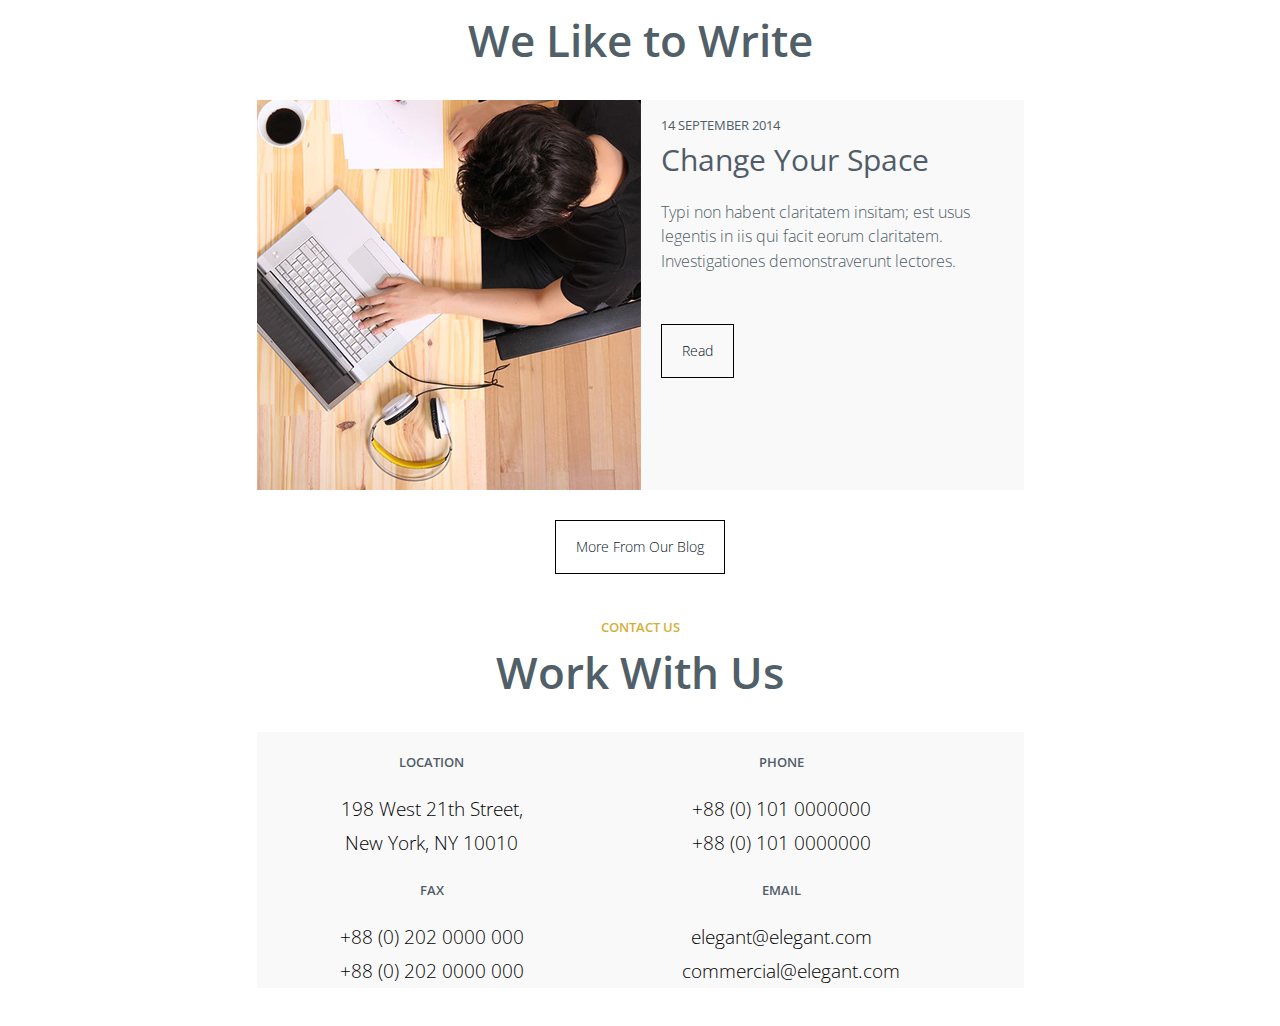
==== commit d08a8851: "Elegant" ====
--- a/index.html
+++ b/index.html
@@ -1,175 +1,175 @@
-<!DOCTYPE html>
-<html lang="en">
-  <head>
-    <meta charset="UTF-8" />
-    <meta name="viewport" content="width=device-width, initial-scale=1.0" />
-    <title>Elegant - Home</title>
-    <link rel="stylesheet" href="main.css" />
-  </head>
-
-  <body>
-    <div class="menu-wrapper">
-      <nav>
-        <ul>
-          <li><a href="index.html">Home</a></li>
-          <li><a href="about.html">About</a></li>
-          <li><a href="blog.html">Blog</a></li>
-          <li><a href="work.html">Work</a></li>
-          <li><a href="contact.html">Contact</a></li>
-          <li><a href="project.html">Project</a></li>
-        </ul>
-      </nav>
-    </div>
-    <header>
-      <div class="logo">
-        <img src="img/logo.png" alt="" />
-      </div>
-
-      <div class="menu">
-        <nav>
-          <ul>
-            <li><a href="index.html">Home</a></li>
-            <li><a href="about.html">About</a></li>
-            <li><a href="blog.html">Blog</a></li>
-            <li><a href="work.html">Work</a></li>
-            <li><a href="contact.html">Contact</a></li>
-            <li><a href="project.html">Project</a></li>
-          </ul>
-        </nav>
-
-        <div class="hamburglar" id="hamburger">
-          <div id="hamburgertop"></div>
-          <svg viewBox="-1 -1 66 66">
-            <path
-              id="hamburgercircle"
-              d="M16,32h32c0,0,11.723-0.306,10.75-11 c-0.25-2.75-1.644-4.971-2.869-7.151C50.728,7.08,42.767,2.569,33.733,2.054C33.159,2.033,32.599,2,32,2C15.432,2,2,15.432,2,32 c0,16.566,13.432,30,30,30c16.566,0,30-13.434,30-30C62,15.5,48.5,2,32,2S1.875,15.5,1.875,32"
-            ></path>
-          </svg>
-          <div id="hamburgerbottom"></div>
-        </div>
-      </div>
-
-      <div class="header-main">
-        <div class="header-main__text">Say Haloa to your Portfolio</div>
-      </div>
-      <div class="arrow__wrapper">
-        <img src="img/project/img_arrow-down.png" alt="" class="arrow" />
-      </div>
-    </header>
-
-    <section class="weare container">
-      <div class="weare__toptext">Who we Are</div>
-      <div class="weare__title">Tell The World About Yourself</div>
-      <div class="weare__text">
-        Typi non habent claritatem insitam; est usus legentis in iis qui facit
-        eorum claritatem. Investigationes demonstraverunt lectores legere me
-        lius quod ii legunt saepius. Claritas est etiam processus dynamicus, qui
-        sequitur mutationem consuetudium lectorum. Mirum est notare quam littera
-        gothica, quam nunc putamus parum claram, anteposuerit litterarum formas
-        humanitatis per seacula quarta decima et quinta decima. Eodem modo typi,
-        qui nunc, fiant sollemnes in futurum.
-      </div>
-      <a href="about.html" class="btn">Read More About Us</a>
-    </section>
-
-    <section class="wedo container">
-      <div class="wedo__toptext">What We Do</div>
-      <div class="wedo__title">Show Your Amazing Work</div>
-      <div class="wrapper__img">
-        <img src="img/img1.png" alt="" />
-        <img src="img/img2.png" alt="" />
-        <img src="img/img3.png" alt="" />
-        <img src="img/img4.png" alt="" />
-        <img src="img/img5.png" alt="" />
-        <img src="img/img6.png" alt="" />
-        <img src="img/img7.png" alt="" />
-        <img src="img/img8.png" alt="" />
-      </div>
-    </section>
-
-    <section class="weare2 container">
-      <div class="weare2__toptext">Who we Are</div>
-      <div class="weare2__title">The Amazing People Behind This</div>
-      <div class="weare2__text">
-        Typi non habent claritatem insitam; est usus legentis in iis qui facit
-        eorum claritatem. Investigationes demonstraverunt lectores legere me
-        lius quod ii legunt saepius. Claritas est etiam processus dynamicus, qui
-        sequitur mutationem consuetudium lectorum.
-      </div>
-      <div class="flex-person">
-        <div class="person">
-          <img src="img/person1.png" alt="" />
-          <div class="person__toptext">ceo</div>
-          <div class="person__title">Tobias Schneider</div>
-          <div class="person__text">
-            Lorem ipsum dolor sit amet, conse tetuer adi piscing elit, sed diam
-            nonummy nibh euismod tincidunt ut laoreet dolore.
-          </div>
-        </div>
-        <div class="person">
-          <img src="img/person2.png" alt="" />
-          <div class="person__toptext">Designer</div>
-          <div class="person__title">Jack Knife</div>
-          <div class="person__text">
-            Lorem ipsum dolor sit amet, conse tetuer adi piscing elit, sed diam
-            nonummy nibh euismod tincidunt ut laoreet dolore.
-          </div>
-        </div>
-        <div class="person">
-          <img src="img/person3.png" alt="" />
-          <div class="person__toptext">Developer</div>
-          <div class="person__title">Ricki Hall</div>
-          <div class="person__text">
-            Lorem ipsum dolor sit amet, conse tetuer adi piscing elit, sed diam
-            nonummy nibh euismod tincidunt ut laoreet dolore.
-          </div>
-        </div>
-      </div>
-    </section>
-
-    <section class="lastpost container">
-      <div class="lastpost__toptext">Last Post</div>
-      <div class="lastpost__title">We Like to Write</div>
-      <div class="lastpost__flex">
-        <div class="img"></div>
-        <div class="wrapper__text">
-          <div class="data">14 September 2014</div>
-          <div class="title">Change Your Space</div>
-          <div class="text">
-            Typi non habent claritatem insitam; est usus legentis in iis qui
-            facit eorum claritatem. Investigationes demonstraverunt lectores.
-          </div>
-          <div class="wrapper-btn"><a href="#" class="btn">Read</a></div>
-        </div>
-      </div>
-
-      <a href="blog.html" class="btn">More From Our Blog</a>
-    </section>
-
-    <section class="contactus container">
-      <div class="contactus__toptext">Contact Us</div>
-      <div class="contactus__title">Work With Us</div>
-      <div class="contactus__flex">
-        <div class="contactus__add">
-          <div class="title">Location</div>
-          <span>198 West 21th Street, New York, NY 10010</span>
-        </div>
-        <div class="contactus__add">
-          <div class="title">Phone</div>
-          <span>+88 (0) 101 0000000 +88 (0) 101 0000000</span>
-        </div>
-        <div class="contactus__add">
-          <div class="title">Fax</div>
-          <span>+88 (0) 202 0000 000 +88 (0) 202 0000 000</span>
-        </div>
-        <div class="contactus__add">
-          <div class="title">Email</div>
-          <span>elegant@elegant.com commercial@elegant.com</span>
-        </div>
-      </div>
-    </section>
-
-    <script src="https://ajax.googleapis.com/ajax/libs/jquery/3.5.1/jquery.min.js"></script>
-    <script src="script.js"></script>
-  </body>
-</html>
+<!DOCTYPE html>
+<html lang="en">
+  <head>
+    <meta charset="UTF-8" />
+    <meta name="viewport" content="width=device-width, initial-scale=1.0" />
+    <title>Elegant - Home</title>
+    <link rel="stylesheet" href="main.css" />
+  </head>
+
+  <body>
+    <div class="menu-wrapper">
+      <nav>
+        <ul>
+          <li><a href="index.html">Home</a></li>
+          <li><a href="about.html">About</a></li>
+          <li><a href="blog.html">Blog</a></li>
+          <li><a href="work.html">Work</a></li>
+          <li><a href="contact.html">Contact</a></li>
+          <li><a href="project.html">Project</a></li>
+        </ul>
+      </nav>
+    </div>
+    <header>
+      <div class="logo">
+        <img src="img/logo.png" alt="" />
+      </div>
+
+      <div class="menu">
+        <nav>
+          <ul>
+            <li><a href="index.html">Home</a></li>
+            <li><a href="about.html">About</a></li>
+            <li><a href="blog.html">Blog</a></li>
+            <li><a href="work.html">Work</a></li>
+            <li><a href="contact.html">Contact</a></li>
+            <li><a href="project.html">Project</a></li>
+          </ul>
+        </nav>
+
+        <div class="hamburglar" id="hamburger">
+          <div id="hamburgertop"></div>
+          <svg viewBox="-1 -1 66 66">
+            <path
+              id="hamburgercircle"
+              d="M16,32h32c0,0,11.723-0.306,10.75-11 c-0.25-2.75-1.644-4.971-2.869-7.151C50.728,7.08,42.767,2.569,33.733,2.054C33.159,2.033,32.599,2,32,2C15.432,2,2,15.432,2,32 c0,16.566,13.432,30,30,30c16.566,0,30-13.434,30-30C62,15.5,48.5,2,32,2S1.875,15.5,1.875,32"
+            ></path>
+          </svg>
+          <div id="hamburgerbottom"></div>
+        </div>
+      </div>
+
+      <div class="header-main">
+        <div class="header-main__text">Say Haloa to your Portfolio</div>
+      </div>
+      <div class="arrow__wrapper">
+        <img src="img/project/img_arrow-down.png" alt="" class="arrow" />
+      </div>
+    </header>
+
+    <section class="weare container">
+      <div class="weare__toptext">Who we Are</div>
+      <div class="weare__title">Tell The World About Yourself</div>
+      <div class="weare__text">
+        Typi non habent claritatem insitam; est usus legentis in iis qui facit
+        eorum claritatem. Investigationes demonstraverunt lectores legere me
+        lius quod ii legunt saepius. Claritas est etiam processus dynamicus, qui
+        sequitur mutationem consuetudium lectorum. Mirum est notare quam littera
+        gothica, quam nunc putamus parum claram, anteposuerit litterarum formas
+        humanitatis per seacula quarta decima et quinta decima. Eodem modo typi,
+        qui nunc, fiant sollemnes in futurum.
+      </div>
+      <a href="about.html" class="btn">Read More About Us</a>
+    </section>
+
+    <section class="wedo container">
+      <div class="wedo__toptext">What We Do</div>
+      <div class="wedo__title">Show Your Amazing Work</div>
+      <div class="wrapper__img">
+        <img src="img/img1.png" alt="" />
+        <img src="img/img2.png" alt="" />
+        <img src="img/img3.png" alt="" />
+        <img src="img/img4.png" alt="" />
+        <img src="img/img5.png" alt="" />
+        <img src="img/img6.png" alt="" />
+        <img src="img/img7.png" alt="" />
+        <img src="img/img8.png" alt="" />
+      </div>
+    </section>
+
+    <section class="weare2 container">
+      <div class="weare2__toptext">Who we Are</div>
+      <div class="weare2__title">The Amazing People Behind This</div>
+      <div class="weare2__text">
+        Typi non habent claritatem insitam; est usus legentis in iis qui facit
+        eorum claritatem. Investigationes demonstraverunt lectores legere me
+        lius quod ii legunt saepius. Claritas est etiam processus dynamicus, qui
+        sequitur mutationem consuetudium lectorum.
+      </div>
+      <div class="flex-person">
+        <div class="person">
+          <img src="img/person1.png" alt="" />
+          <div class="person__toptext">ceo</div>
+          <div class="person__title">Tobias Schneider</div>
+          <div class="person__text">
+            Lorem ipsum dolor sit amet, conse tetuer adi piscing elit, sed diam
+            nonummy nibh euismod tincidunt ut laoreet dolore.
+          </div>
+        </div>
+        <div class="person">
+          <img src="img/person2.png" alt="" />
+          <div class="person__toptext">Designer</div>
+          <div class="person__title">Jack Knife</div>
+          <div class="person__text">
+            Lorem ipsum dolor sit amet, conse tetuer adi piscing elit, sed diam
+            nonummy nibh euismod tincidunt ut laoreet dolore.
+          </div>
+        </div>
+        <div class="person">
+          <img src="img/person3.png" alt="" />
+          <div class="person__toptext">Developer</div>
+          <div class="person__title">Ricki Hall</div>
+          <div class="person__text">
+            Lorem ipsum dolor sit amet, conse tetuer adi piscing elit, sed diam
+            nonummy nibh euismod tincidunt ut laoreet dolore.
+          </div>
+        </div>
+      </div>
+    </section>
+
+    <section class="lastpost container">
+      <div class="lastpost__toptext">Last Post</div>
+      <div class="lastpost__title">We Like to Write</div>
+      <div class="lastpost__flex">
+        <div class="img"></div>
+        <div class="wrapper__text">
+          <div class="data">14 September 2014</div>
+          <div class="title">Change Your Space</div>
+          <div class="text">
+            Typi non habent claritatem insitam; est usus legentis in iis qui
+            facit eorum claritatem. Investigationes demonstraverunt lectores.
+          </div>
+          <div class="wrapper-btn"><a href="#" class="btn">Read</a></div>
+        </div>
+      </div>
+
+      <a href="blog.html" class="btn">More From Our Blog</a>
+    </section>
+
+    <section class="contactus container">
+      <div class="contactus__toptext">Contact Us</div>
+      <div class="contactus__title">Work With Us</div>
+      <div class="contactus__flex">
+        <div class="contactus__add">
+          <div class="title">Location</div>
+          <span>198 West 21th Street, New York, NY 10010</span>
+        </div>
+        <div class="contactus__add">
+          <div class="title">Phone</div>
+          <span>+88 (0) 101 0000000 +88 (0) 101 0000000</span>
+        </div>
+        <div class="contactus__add">
+          <div class="title">Fax</div>
+          <span>+88 (0) 202 0000 000 +88 (0) 202 0000 000</span>
+        </div>
+        <div class="contactus__add">
+          <div class="title">Email</div>
+          <span>elegant@elegant.com commercial@elegant.com</span>
+        </div>
+      </div>
+    </section>
+
+    <script src="https://ajax.googleapis.com/ajax/libs/jquery/3.5.1/jquery.min.js"></script>
+    <script src="script.js"></script>
+  </body>
+</html>
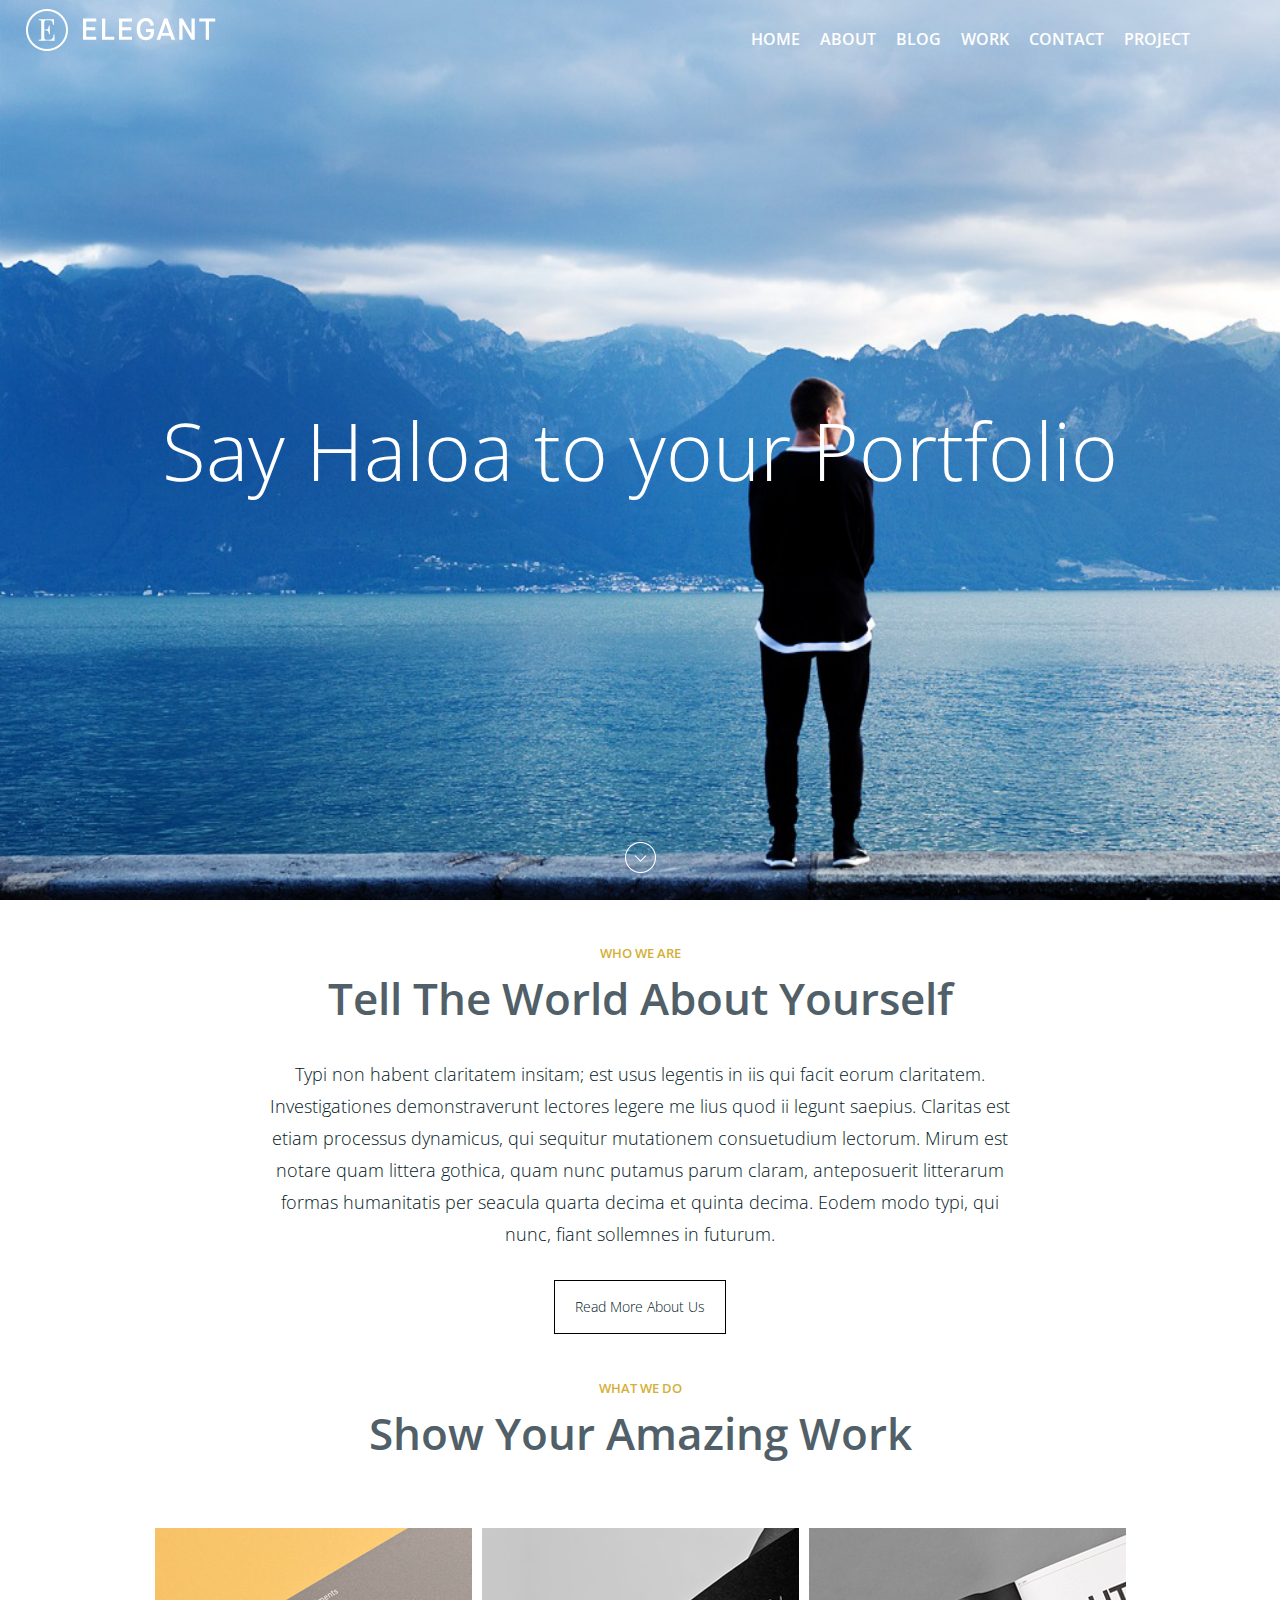
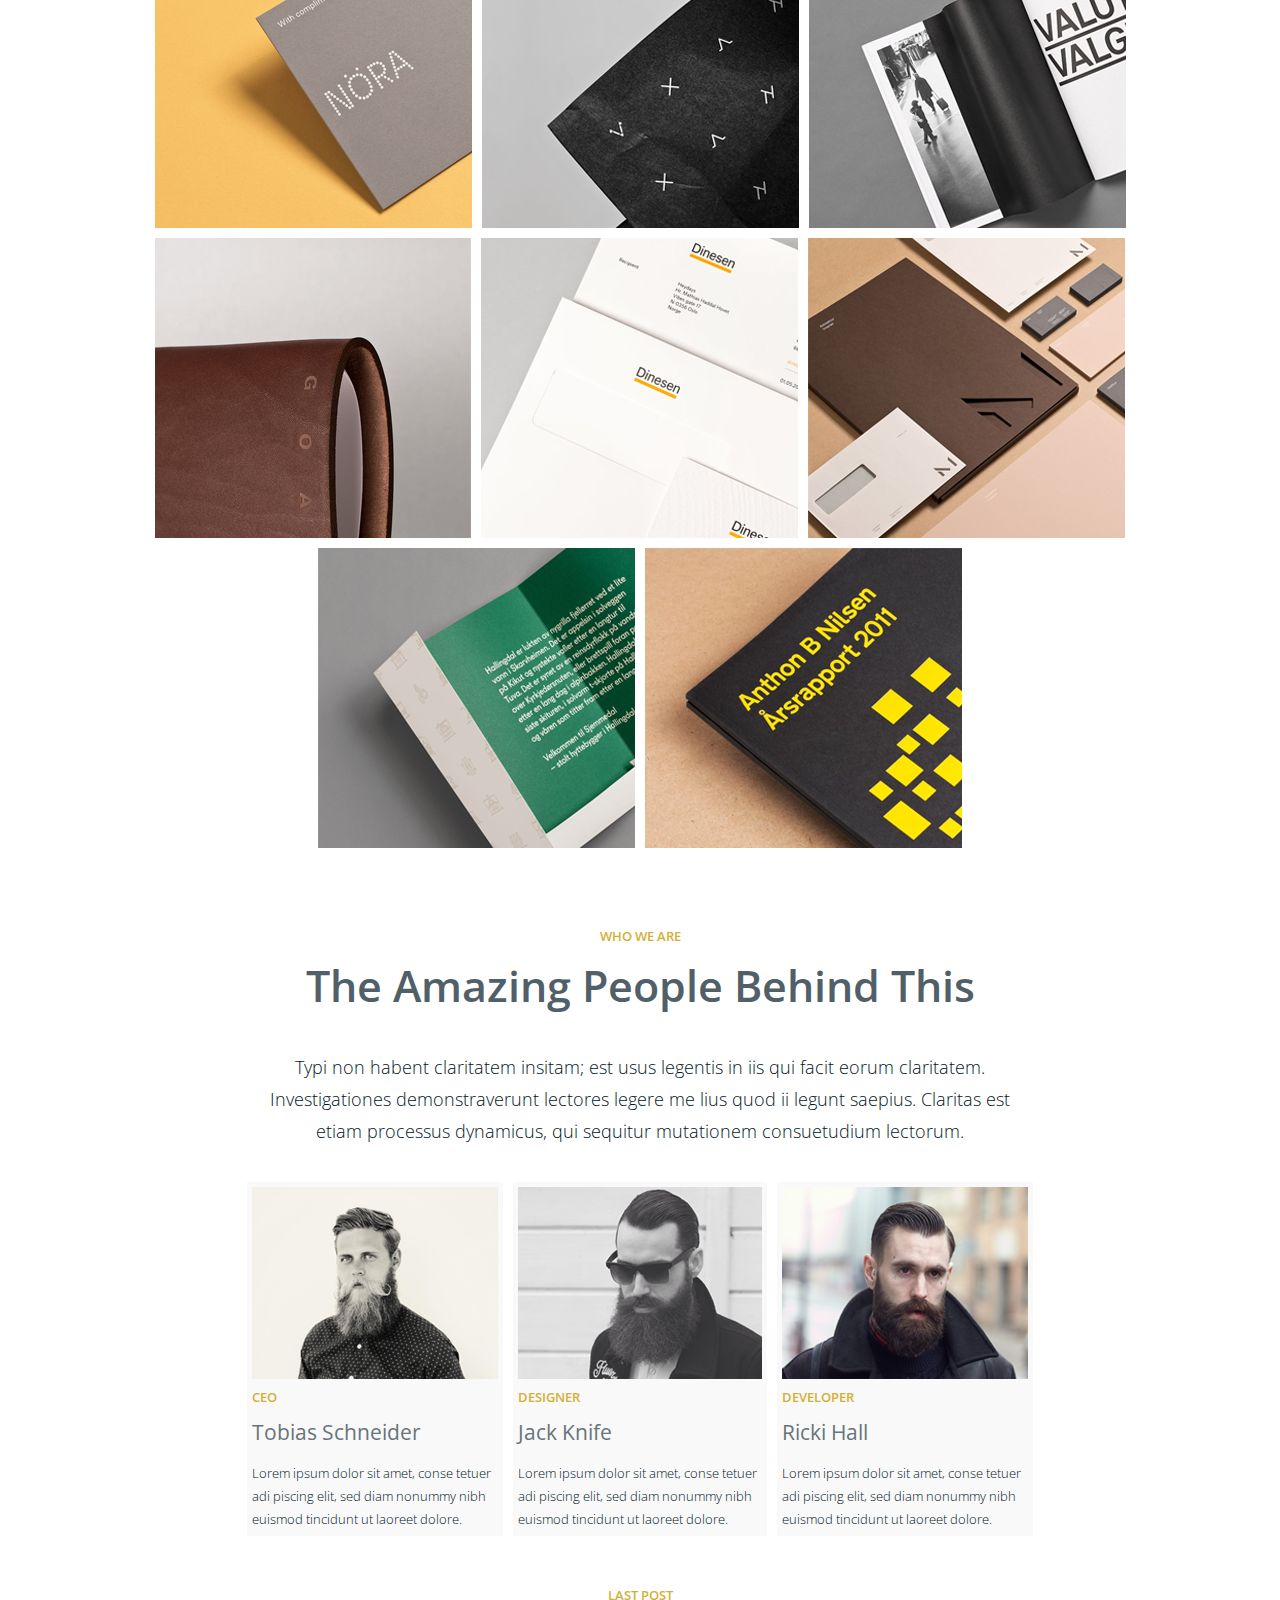
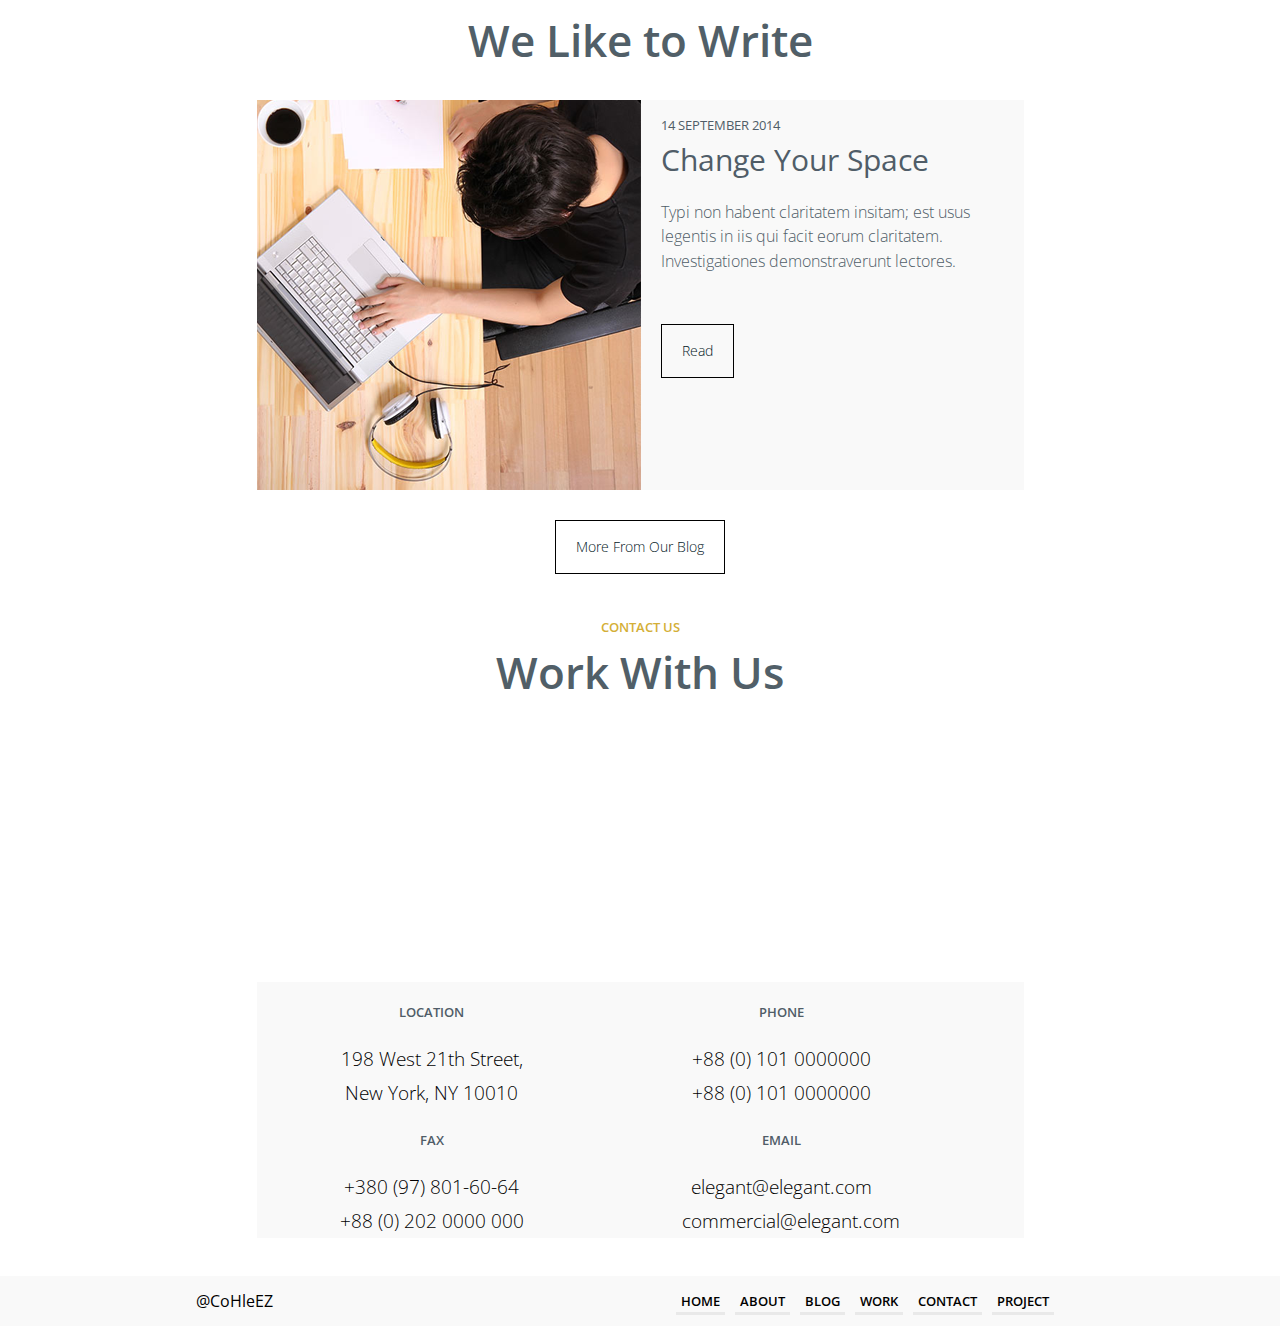
==== commit 589af49f: "footer+google_maps(iframe)+adaptive" ====
--- a/index.html
+++ b/index.html
@@ -149,6 +149,14 @@
     <section class="contactus container">
       <div class="contactus__toptext">Contact Us</div>
       <div class="contactus__title">Work With Us</div>
+      <iframe
+        src="https://www.google.com/maps/embed?pb=!1m18!1m12!1m3!1d1050.8968197090169!2d24.02201423056013!3d49.83964232920401!2m3!1f0!2f0!3f0!3m2!1i1024!2i768!4f13.1!3m3!1m2!1s0x0%3A0x4119779f70f05759!2z0IbQstCw0L0g0KTRgNCw0L3QutC-LCDQm9GM0LLRltCyLCDQm9GM0LLRltCy0YHRjNC60LAg0L7QsdC70LDRgdGC0YwsIDc5MDAw!5e0!3m2!1suk!2sua!4v1604828590665!5m2!1suk!2sua"
+        height="250"
+        frameborder="0"
+        allowfullscreen=""
+        aria-hidden="true"
+        tabindex="1"
+      ></iframe>
       <div class="contactus__flex">
         <div class="contactus__add">
           <div class="title">Location</div>
@@ -160,7 +168,7 @@
         </div>
         <div class="contactus__add">
           <div class="title">Fax</div>
-          <span>+88 (0) 202 0000 000 +88 (0) 202 0000 000</span>
+          <span>+380 (97) 801-60-64 +88 (0) 202 0000 000</span>
         </div>
         <div class="contactus__add">
           <div class="title">Email</div>
@@ -168,7 +176,19 @@
         </div>
       </div>
     </section>
-
+    <footer>
+      <div class="text">@CoHleEZ</div>
+      <nav class="nav__footer">
+        <ul>
+          <li><a href="index.html">Home</a></li>
+          <li><a href="about.html">About</a></li>
+          <li><a href="blog.html">Blog</a></li>
+          <li><a href="work.html">Work</a></li>
+          <li><a href="contact.html">Contact</a></li>
+          <li><a href="project.html">Project</a></li>
+        </ul>
+      </nav>
+    </footer>
     <script src="https://ajax.googleapis.com/ajax/libs/jquery/3.5.1/jquery.min.js"></script>
     <script src="script.js"></script>
   </body>
--- a/main.css
+++ b/main.css
@@ -55,6 +55,10 @@
   overflow: hidden;
 }
 
+iframe {
+  width: 100%;
+}
+
 .hamburglar {
   -webkit-transform: scale(1);
   transform: scale(1);
@@ -211,8 +215,6 @@
   font-family: "Open Sans";
   font-size: 35px;
   font-weight: 600;
-  font-style: normal;
-  letter-spacing: normal;
   line-height: 60px;
   text-align: left;
   text-transform: uppercase;
@@ -232,8 +234,6 @@
   font-family: "Open Sans";
   font-size: 14px;
   font-weight: 300;
-  font-style: normal;
-  letter-spacing: normal;
   line-height: 32px;
   text-align: center;
   text-decoration: none;
@@ -292,8 +292,6 @@
   font-family: "Open Sans";
   font-size: 16px;
   font-weight: 600;
-  font-style: normal;
-  letter-spacing: normal;
   line-height: 60px;
   text-align: left;
   text-transform: uppercase;
@@ -339,8 +337,6 @@
   font-size: calc(  40px + 40 * ((100vw - 320px) / 960));
   font-weight: 300;
-  font-style: normal;
-  letter-spacing: normal;
   line-height: 60px;
 }
 
@@ -372,10 +368,8 @@
   font-family: "Open Sans";
   font-size: 13px;
   font-weight: 600;
-  font-style: normal;
-  letter-spacing: normal;
   line-height: 30px;
-  text-align: left;
+  text-align: center;
   text-transform: uppercase;
   margin-bottom: 10px;
 }
@@ -386,10 +380,8 @@
   font-size: calc(  25px + 19 * ((100vw - 320px) / 960));
   font-weight: 600;
-  font-style: normal;
-  letter-spacing: normal;
   line-height: 40px;
-  text-align: left;
+  text-align: center;
   margin-bottom: 40px;
 }
 
@@ -399,8 +391,6 @@
   font-family: "Open Sans";
   font-size: 18px;
   font-weight: 300;
-  font-style: normal;
-  letter-spacing: normal;
   line-height: 32px;
   text-align: center;
   margin-bottom: 30px;
@@ -428,10 +418,8 @@
   font-family: "Open Sans";
   font-size: 13px;
   font-weight: 600;
-  font-style: normal;
-  letter-spacing: normal;
   line-height: 30px;
-  text-align: left;
+  text-align: center;
   text-transform: uppercase;
   margin-bottom: 10px;
 }
@@ -442,10 +430,8 @@
   font-size: calc(  25px + 19 * ((100vw - 320px) / 960));
   font-weight: 600;
-  font-style: normal;
-  letter-spacing: normal;
   line-height: 40px;
-  text-align: left;
+  text-align: center;
   margin-bottom: 40px;
 }
 
@@ -464,6 +450,12 @@
 
 .wrapper__img img {
   margin: 5px;
+}
+
+@media (max-width: 600px) {
+  .wrapper__img img {
+    width: 100vw;
+  }
 }
 
 .weare2 {
@@ -488,10 +480,8 @@
   font-family: "Open Sans";
   font-size: 13px;
   font-weight: 600;
-  font-style: normal;
-  letter-spacing: normal;
   line-height: 30px;
-  text-align: left;
+  text-align: center;
   text-transform: uppercase;
   margin-bottom: 10px;
 }
@@ -502,10 +492,8 @@
   font-size: calc(  25px + 18 * ((100vw - 320px) / 960));
   font-weight: 600;
-  font-style: normal;
-  letter-spacing: normal;
   line-height: 50px;
-  text-align: left;
+  text-align: center;
   margin-bottom: 40px;
 }
 
@@ -515,8 +503,6 @@
   font-family: "Open Sans";
   font-size: 18px;
   font-weight: 300;
-  font-style: normal;
-  letter-spacing: normal;
   line-height: 32px;
   text-align: center;
   margin-bottom: 30px;
@@ -545,8 +531,6 @@
   font-family: "Open Sans";
   font-size: 13px;
   font-weight: 600;
-  font-style: normal;
-  letter-spacing: normal;
   line-height: 30px;
   text-align: left;
   text-transform: uppercase;
@@ -557,8 +541,6 @@
   font-family: "Open Sans";
   font-size: 21px;
   font-weight: 400;
-  font-style: normal;
-  letter-spacing: normal;
   line-height: 40px;
   text-align: left;
   margin-bottom: 10px;
@@ -569,8 +551,6 @@
   font-family: "Open Sans";
   font-size: 13px;
   font-weight: 300;
-  font-style: normal;
-  letter-spacing: normal;
   line-height: 23px;
   text-align: left;
 }
@@ -619,10 +599,8 @@
   font-family: "Open Sans";
   font-size: 13px;
   font-weight: 600;
-  font-style: normal;
-  letter-spacing: normal;
   line-height: 30px;
-  text-align: left;
+  text-align: center;
   text-transform: uppercase;
   margin-bottom: 10px;
 }
@@ -633,10 +611,8 @@
   font-size: calc(  27px + 17 * ((100vw - 320px) / 960));
   font-weight: 600;
-  font-style: normal;
-  letter-spacing: normal;
   line-height: 40px;
-  text-align: left;
+  text-align: center;
   margin-bottom: 40px;
 }
 
@@ -665,8 +641,6 @@
   font-family: "Open Sans";
   font-size: 13px;
   font-weight: 400;
-  font-style: normal;
-  letter-spacing: normal;
   line-height: 10px;
   text-align: left;
   text-transform: uppercase;
@@ -677,8 +651,6 @@
   font-family: "Open Sans";
   font-size: 30px;
   font-weight: 400;
-  font-style: normal;
-  letter-spacing: normal;
   line-height: 60px;
   margin-bottom: 10px;
 }
@@ -688,8 +660,6 @@
   font-family: "Open Sans";
   font-size: 16px;
   font-weight: 300;
-  font-style: normal;
-  letter-spacing: normal;
   line-height: 24.7px;
   margin-bottom: 50px;
 }
@@ -757,10 +727,8 @@
   font-family: "Open Sans";
   font-size: 13px;
   font-weight: 600;
-  font-style: normal;
-  letter-spacing: normal;
   line-height: 30px;
-  text-align: left;
+  text-align: center;
   text-transform: uppercase;
   margin-bottom: 10px;
 }
@@ -771,10 +739,8 @@
   font-size: calc(  27px + 17 * ((100vw - 320px) / 960));
   font-weight: 600;
-  font-style: normal;
-  letter-spacing: normal;
   line-height: 40px;
-  text-align: left;
+  text-align: center;
   margin-bottom: 40px;
 }
 
@@ -813,8 +779,6 @@
   font-family: "Open Sans";
   font-size: 13px;
   font-weight: 600;
-  font-style: normal;
-  letter-spacing: normal;
   line-height: 60px;
   text-align: left;
   text-transform: uppercase;
@@ -826,8 +790,6 @@
   font-family: "Open Sans";
   font-size: 19px;
   font-weight: 300;
-  font-style: normal;
-  letter-spacing: normal;
   line-height: 34px;
   text-align: center;
 }
@@ -835,6 +797,69 @@
 @media (max-width: 830px) {
   .contactus .contactus__add {
     width: 100vw;
+  }
+}
+
+footer {
+  background-color: #f9f9f9;
+  display: -webkit-box;
+  display: -ms-flexbox;
+  display: flex;
+  -ms-flex-pack: distribute;
+      justify-content: space-around;
+  -webkit-box-align: center;
+      -ms-flex-align: center;
+          align-items: center;
+}
+
+footer .text {
+  font-family: "Open Sans";
+}
+
+footer .nav__footer ul {
+  padding: 15px;
+  display: -webkit-box;
+  display: -ms-flexbox;
+  display: flex;
+}
+
+footer .nav__footer ul li {
+  padding-right: 20px;
+}
+
+footer .nav__footer ul li a {
+  position: relative;
+  text-decoration: none;
+  color: black;
+  font-family: "Open Sans";
+  font-size: 13px;
+  font-weight: 600;
+  line-height: 20px;
+  text-transform: uppercase;
+  -webkit-transition-duration: 0.5s;
+          transition-duration: 0.5s;
+}
+
+footer .nav__footer ul li a::before {
+  content: "";
+  position: absolute;
+  display: inline-block;
+  height: 3px;
+  left: -5px;
+  right: -5px;
+  bottom: -5px;
+  background-color: #1111;
+  -webkit-transition-duration: 0.3s;
+          transition-duration: 0.3s;
+}
+
+footer .nav__footer ul li a:hover:before {
+  background-color: black;
+}
+
+@media (max-width: 600px) {
+  footer {
+    display: none;
   }
 }
 
@@ -869,8 +894,6 @@
   font-family: "Open Sans";
   font-size: 13px;
   font-weight: 600;
-  font-style: normal;
-  letter-spacing: normal;
   line-height: 30px;
   text-align: left;
   text-transform: uppercase;
@@ -883,8 +906,6 @@
   font-size: calc(  27px + 17 * ((100vw - 320px) / 960));
   font-weight: 600;
-  font-style: normal;
-  letter-spacing: normal;
   line-height: 40px;
   text-align: left;
   margin-bottom: 40px;
@@ -896,8 +917,6 @@
   font-family: "Open Sans";
   font-size: 18px;
   font-weight: 300;
-  font-style: normal;
-  letter-spacing: normal;
   line-height: 32px;
   text-align: center;
   margin-bottom: 30px;
@@ -940,8 +959,6 @@
   font-family: "Open Sans";
   font-size: 45px;
   font-weight: 700;
-  font-style: normal;
-  letter-spacing: normal;
   line-height: 32px;
   margin-bottom: 70px;
 }
@@ -951,8 +968,6 @@
   font-family: Cardo;
   font-size: 20px;
   font-weight: 400;
-  font-style: normal;
-  letter-spacing: normal;
   line-height: 32px;
   text-align: left;
   margin-bottom: 50px;
@@ -1004,8 +1019,6 @@
   font-family: "Open Sans";
   font-size: 15px;
   font-weight: 300;
-  font-style: normal;
-  letter-spacing: normal;
   line-height: 32px;
   text-align: center;
   text-transform: uppercase;
@@ -1081,8 +1094,6 @@
   font-family: "Open Sans";
   font-size: 13px;
   font-weight: 600;
-  font-style: normal;
-  letter-spacing: normal;
   line-height: 30px;
   text-align: left;
   text-transform: uppercase;
@@ -1095,8 +1106,6 @@
   font-size: calc(  27px + 17 * ((100vw - 320px) / 960));
   font-weight: 600;
-  font-style: normal;
-  letter-spacing: normal;
   line-height: 40px;
   text-align: left;
   margin-bottom: 40px;
@@ -1132,8 +1141,6 @@
   font-family: "Open Sans";
   font-size: 25px;
   font-weight: 400;
-  font-style: normal;
-  letter-spacing: normal;
   line-height: 32px;
   background-color: #d3b000;
 }
@@ -1207,8 +1214,6 @@
   font-size: calc(  15px + 5 * ((100vw - 320px) / 960));
   font-weight: 300;
-  font-style: normal;
-  letter-spacing: normal;
   line-height: 32px;
   max-width: 358px;
 }
@@ -1236,8 +1241,6 @@
   font-family: "Open Sans";
   font-size: 25px;
   font-weight: 400;
-  font-style: normal;
-  letter-spacing: normal;
   line-height: 32px;
 }
 
@@ -1296,8 +1299,6 @@
   font-size: calc(  13px + 5 * ((100vw - 320px) / 960));
   font-weight: 300;
-  font-style: normal;
-  letter-spacing: normal;
   line-height: 30px;
   text-align: center;
 }
@@ -1336,8 +1337,6 @@
   font-family: "Open Sans";
   font-size: 45px;
   font-weight: 600;
-  font-style: normal;
-  letter-spacing: normal;
   line-height: 60px;
 }
 
@@ -1356,8 +1355,6 @@
   font-family: "Open Sans";
   font-size: 18px;
   font-weight: 300;
-  font-style: normal;
-  letter-spacing: normal;
   line-height: 30px;
 }
 
@@ -1367,8 +1364,6 @@
   font-family: "Open Sans";
   font-size: 18px;
   font-weight: 300;
-  font-style: normal;
-  letter-spacing: normal;
   line-height: 30px;
 }
 
@@ -1474,8 +1469,6 @@
   font-family: "Open Sans";
   font-size: 30px;
   font-weight: 300;
-  font-style: normal;
-  letter-spacing: normal;
   line-height: 66px;
 }
 
@@ -1490,8 +1483,6 @@
   font-family: "Open Sans";
   font-size: 15px;
   font-weight: 300;
-  font-style: normal;
-  letter-spacing: normal;
   line-height: 66px;
 }
 
@@ -1500,8 +1491,6 @@
   font-family: Cardo;
   font-size: 16px;
   font-weight: 400;
-  font-style: normal;
-  letter-spacing: normal;
   line-height: 25px;
   margin-bottom: 35px;
 }
@@ -1535,8 +1524,6 @@
   font-family: "Open Sans";
   font-size: 23px;
   font-weight: 300;
-  font-style: normal;
-  letter-spacing: normal;
   line-height: 32px;
   margin-bottom: 25px;
   margin-top: 25px;
@@ -1566,7 +1553,6 @@
   font-size: 16px;
   font-weight: 100;
   font-style: italic;
-  letter-spacing: normal;
   line-height: 32px;
 }
 
